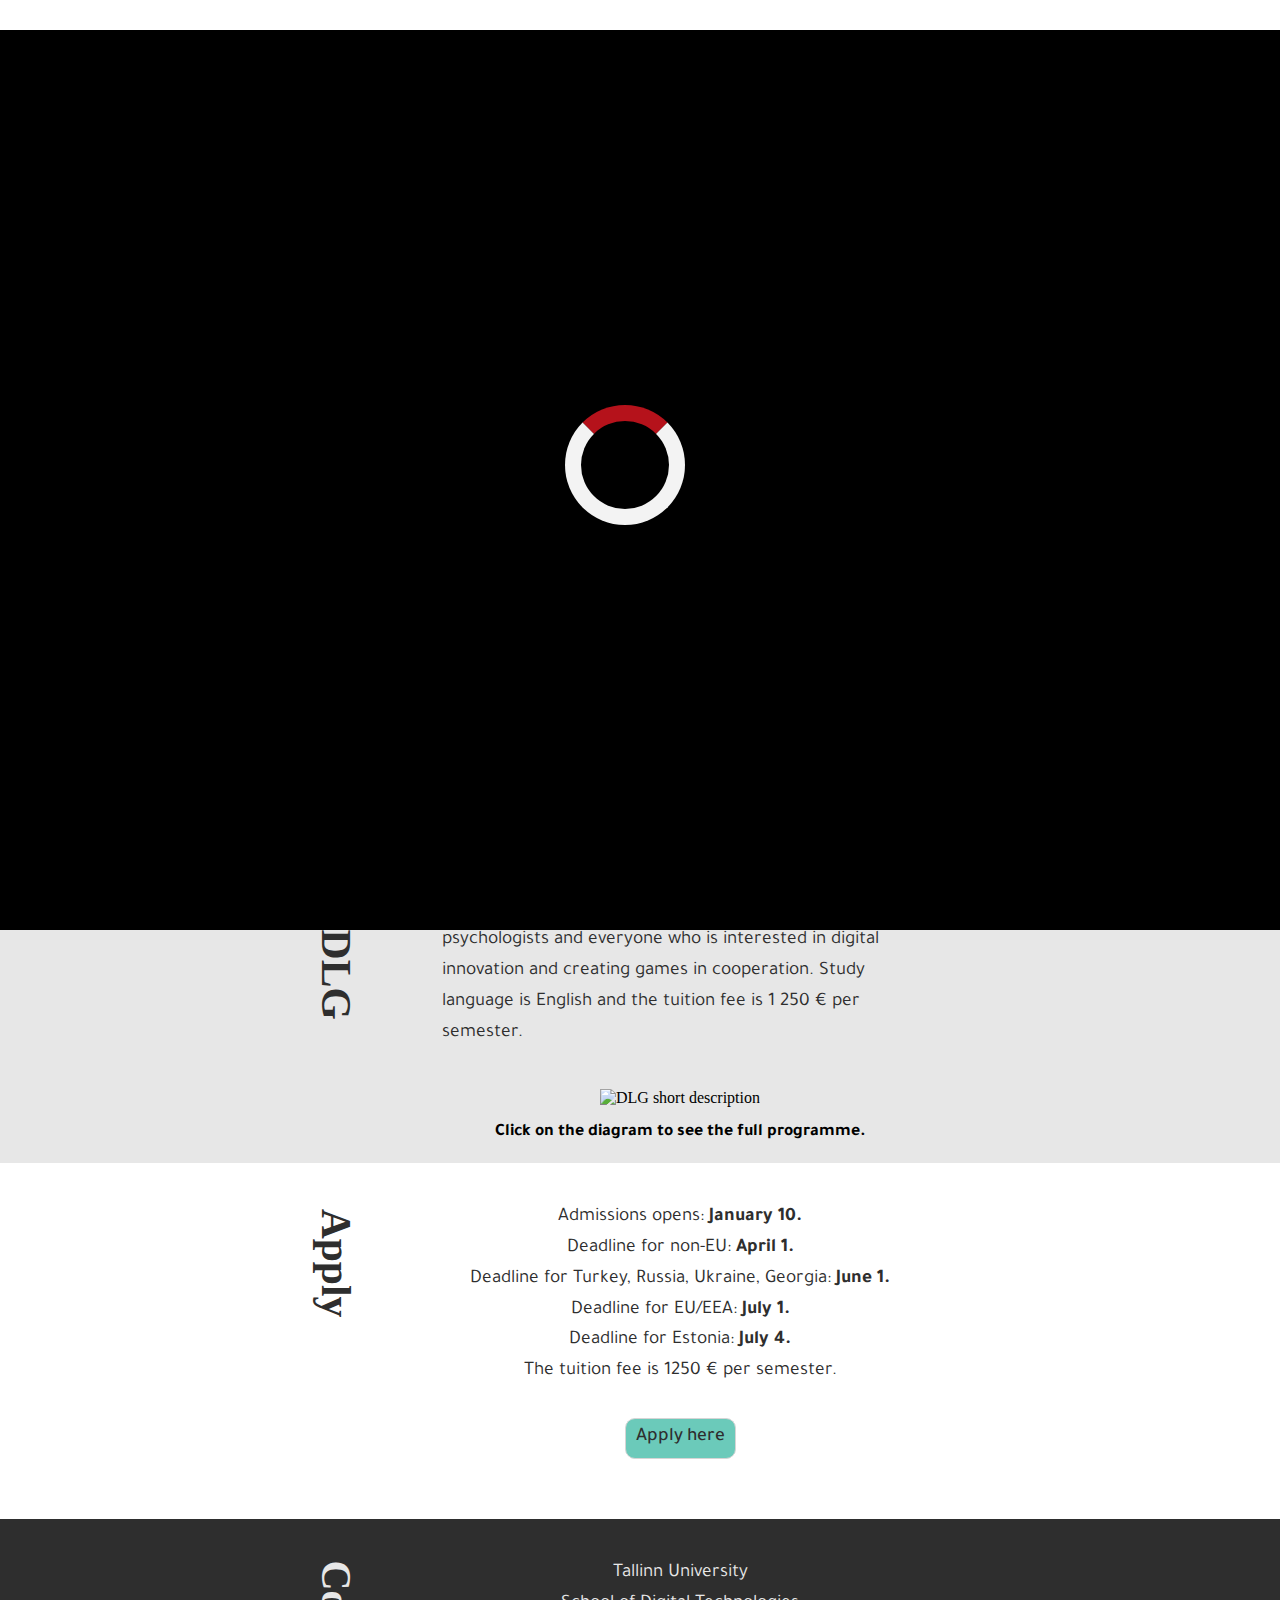
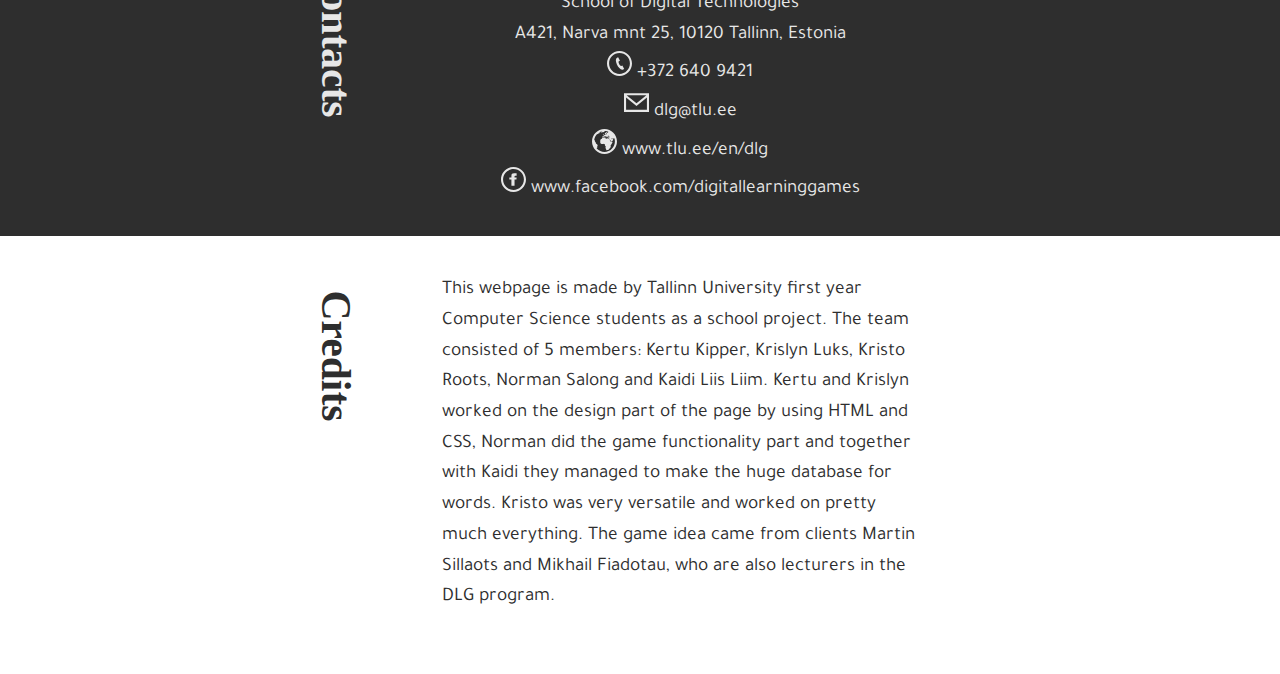
==== index.html @ a54ea528 "Add dark slots" ====
<!DOCTYPE html>
<html lang="en">
<head>
    <meta charset="UTF-8">
    <meta name="viewport" content="width=device-width, initial-scale=1.0">
    <meta http-equiv="X-UA-Compatible" content="ie=edge">
    <meta name="format-detection" content="telephone=no">
    <link href="https://fonts.googleapis.com/css?family=Tajawal" rel="stylesheet">
    <link rel="stylesheet" type="text/css" href="./stylesheets/game.css">
    <script>let fromDatabase=[["1","targetGroup","Colour%Information","Understand how the color information is stored in the computer","adult market"],["2","targetGroup","Eksam","Game for Adults market","adults"],["3","problem","maths","Game about maths","maths"],["4","genre","action","action game","action"],["5","eksam","eksam","eksam","eksam"],["6","designElement","test","test","test"],["7","learningMethod","Eksam","test","test"],["8","targetGroup","Kids","game for kids","kids"],["9","targetGroup","Teenagers","game for teenagers","teenagers"],["10","genre","RPG","RPG game","role playing game"],["11","genre","mystery","mystery game","mystery"],["12","eksam","eksam","eksam","eksam"],["13","eksam","eksam","eksam","eksam"],["14","eksam","Eksam","eksam","eksam"],["15","Eksam","Eksam","Eksam","Eksam"],["16","eksam","eksam","eksam","eksam"],["17","eksam","eksam","eksam","eksam"],["16","eksam","eksam","eksam","eksam"],["16","eksam","eksam","eksam","eksam"],["16","eksam","eksam","eksam","eksam"],["16","eksam","eksam","eksam","eksam"],["16","eksam","eksam","eksam","eksam"],["16","eksam","eksam","eksam","eksam"],["16","eksam","eksam","eksam","eksam"],["16","learningMethod","eksam","eksam","eksam"],["16","learningMethod","eksam","eksam","eksam"],["16","learningMethod","eksam","eksam","eksam"],["16","learningMethod","eksam","eksam","eksam"]]</script>
    <script src="./db_handler/dataHandler.js"></script>
	<script src="./gamejs/slot.js"></script>
    <script src="./gamejs/gameMain.js"></script>
    <title>Game Idea Bandit</title>

</head>
    <body>

        <div class="loaderBody" id="loaderBody">
            <div class="loader" id="loader">
            </div>
        </div>


        <div class="gradient">
            <img src="img/dlg.svg" alt="Tallinn University logo" class="logoImg">
            <img src="img/tlu.svg" alt="Tallinn University logo" class="logoTLU">
            <h1>Digital Learning Games<br><span class="strokeHeading">Idea Generating Machine</span></h1>

            <div class="gameBody" id="gameBody">

                <ul class="categoryList">
                    <li class="categoryItem ciTarget">Genre:</li>
                    <li class="categoryItem ciNeed">Target:</li>
                    <li class="categoryItem ciGenre">Design:</li>
                    <li class="categoryItem ciDesign">Learning:</li>
                    <li class="categoryItem ciLearning">Need:</li>
                </ul>

                <div class="gameBodySlots gameGrid">
                    <div class="gameSlotItem gsTarget">
                        <canvas id="slot1"></canvas><p id="mslot1" style="height: 50%; margin: auto; display: none; font-size: 85px; text-align: center;">?</p>
                    </div>

                    <div class="gameSlotItem gsNeed">
                        <canvas id="slot2"></canvas><p id="mslot2" style="height: 50%; margin: auto; display: none; font-size: 85px; text-align: center;">?</p>
                    </div>

                    <div class="gameSlotItem gsGenre">
                        <canvas id="slot3"></canvas><p id="mslot3" style="height: 50%; margin: auto; display: none; font-size: 85px; text-align: center;">?</p>
                    </div>

                    <div class="gameSlotItem gsDesign">
                        <canvas id="slot4"></canvas><p id="mslot4" style="height: 50%; margin: auto; display: none; font-size: 85px; text-align: center;">?</p>
                    </div>

                    <div class="gameSlotItem gsLearning">
                        <canvas id="slot5"></canvas><ps id="mslot5" style="height: 50%; margin: auto; display: none; font-size: 85px; text-align: center;">?</p>
                    </div>

                    <div class="gameStartBtn">
                        <button type="button" id="rollButton" class="gameStart blinking" onclick="initGame()"><span class="startBtn blinking">New<br>idea</span></button>
                    </div>
                </div>

                <div class="gameHoldBtn">
                    <button type="button" id="holdButton1" class="gameHoldItem ghTarget" onclick="holdButtonToggler(1)" disabled>
                        <img src="img/lock_open.svg" id="lock1" class="lock-icon">
                    </button>
                    <button type="button" id="holdButton2" class="gameHoldItem ghNeed" onclick="holdButtonToggler(2)" disabled>
                        <img src="img/lock_open.svg" id="lock2" class="lock-icon">
                    </button>
                    <button type="button" id="holdButton3" class="gameHoldItem ghGenre" onclick="holdButtonToggler(3)" disabled>
                        <img src="img/lock_open.svg" id="lock3" class="lock-icon">
                    </button>
                    <button type="button" id="holdButton4" class="gameHoldItem ghDesign" onclick="holdButtonToggler(4)" disabled>
                        <img src="img/lock_open.svg" id="lock4" class="lock-icon">
                    </button>
                    <button type="button" id="holdButton5" class="gameHoldItem ghLearning" onclick="holdButtonToggler(5)" disabled>
                        <img src="img/lock_open.svg" id="lock5" class="lock-icon">
                    </button>
                </div>
                <div>
                    <h4 class="gameHoldInfo">Click on the rollers to see detailed information.</h4>    
                </div>
            </div>

            <div class="idea">
                <div class="ideaGrid">
                    <h2 class="ideaHeading">Idea:</h2>
                    <p id="ideaText" class="ideaText"></p>
                </div>
                <h3>Do you want to make such a game?</h3>
            </div>

            <div class="menu">
                <ul class="menuList">
                    <li class="menuItem"><a href="#description" class="menuLink js-scroll-nav">About</a></li>
                    <span class="menuDivide">╱</span>
                    <li class="menuItem"><a href="#apply" class="menuLink js-scroll-nav">Apply</a></li>
                    <span class="menuDivide">╱</span>
                    <li class="menuItem"><a href="#contact" class="menuLink js-scroll-nav">Contacts</a></li>
                    <span class="menuDivide">╱</span>
                    <li class="menuItem"><a href="#credits" class="menuLink js-scroll-nav">Credits</a></li>
                    <span class="menuDivide">╱</span>
                    <li class="menuItem noLine" id="sound" onclick="muteAudio()" >Mute</li>
                </ul>
            </div>
        </div>

        <div id="infoModal" class="modal">

            <!-- Modal content -->
            <div class="modal-content">
                <div class="modal-header">
                    <span class="close">&times;</span>
                    <h2>Detailed Information</h2>
                </div>
                <div class="modal-body" id="modal-body-id">
                    
                </div>
                <div class="modal-footer">
                    <h3></h3>
                </div>
            </div>
        
        </div>

        <!-- Modal Script Init -->
        <script src="./gamejs/modal.js"></script>


        <div class="descriptionBg">
            <div class="descriptionGrid">
                <div id="description" class="description">
                    <div class="descriptionHeading">About DLG</div>
                    <p class="descriptionInfo"><b>Digital Learning Games</b> (DLG) is a 2 years international postgraduate program in the Tallinn University. Our objective is to bring together people with different backgrounds: programmers, artists, teachers, psychologists and
                    everyone who is interested in digital innovation and creating games in cooperation.
                    Study language is English and the tuition fee is 1 250 € per semester.</p>
                    <img class="dlgShort" src="img/dlg-short.png" alt="DLG short description" id="short">
					<div id="imgModal_2" class="modal_2">
                        <div class="modal-content_2">
                            <div class="modal-header_2">
                                <span class="exit">&times;</span>
                                <h2 id="caption">DLG Program</h2>
                            </div>
                            <div class="modal-body_2" id="body">
                                <img id="full">
                            </div>
                        </div>
					</div>
                    <script src="./gamejs/modal2.js"></script>
                    <h4 class="descriptionProgram">Click on the diagram to see the full programme.</h4>
					
                </div>

            </div>
        </div>

        <div class="applyBg">
            <div class="applyGrid">
                <div id="apply" class="apply">
                    <div class="applyHeading">Apply</div>
                    <p class="applyInfo">Admissions opens: <b>January 10.</b><br>
                    Deadline for non-EU: <b>April 1.</b><br>
                    Deadline for Turkey, Russia, Ukraine, Georgia: <b>June 1.</b><br>
                    Deadline for EU/EEA: <b>July 1.</b><br>
                    Deadline for Estonia: <b>July 4.</b><br>
                    The tuition fee is 1250 € per semester.<br><br><a href="https://estonia.dreamapply.com/courses/course/375-msc-digital-learning-games" target="_blank" class="applyBtn">Apply here</a></p>
                </div>
            </div>
        </div>

        <div class="contactBg">
            <div class="contactGrid">
                <div id="contact" class="contact">
                    <div class="contactHeading">Contacts</div>
                    <p class="contactInfo">Tallinn University<br>School of Digital Technologies<br>A421, Narva mnt 25, 10120 Tallinn, Estonia<br>
                        <img src="img/phone.svg" class="socialmediaIcons smIconsSmall"><span class="smIcons">+372 640 9421</span><br>
                        <img src="img/email.svg" class="socialmediaIcons smIconsSmall"><span class="smIcons"><a href="mailto:dlg@tlu.ee">dlg@tlu.ee</a></span><br>
                        <a href="http://www.tlu.ee/en/dlg" target="_blank"><img src="img/web.svg" class="socialmediaIcons">www.tlu.ee/en/dlg</a><br>
                        <a href="https://www.facebook.com/digitallearninggames/" target="_blank"><img src="img/facebook.svg" class="socialmediaIcons">www.facebook.com/digitallearninggames</a>
                    </p>
                </div>
            </div>
        </div>

        <div class="creditsBg"></div>
            <div class="creditsGrid">
                <div id="credits" class="credits">
                    <div class="creditsHeading">Credits</div>
                    <p class="creditsInfo">This webpage is made by Tallinn University first year Computer Science students as a school project.
                    The team consisted of 5 members: Kertu Kipper, Krislyn Luks, Kristo Roots, Norman Salong and Kaidi Liis Liim.
                    Kertu and Krislyn worked on the design part of the page by using HTML and CSS,
                    Norman did the game functionality part and together with Kaidi they managed to make the huge database for words.
                    Kristo was very versatile and worked on pretty much everything. The game idea came from clients Martin Sillaots and Mikhail Fiadotau, who are also lecturers in the DLG program.</p>
                </div>
            </div>
        </div>

        <script src="https://cdnjs.cloudflare.com/ajax/libs/jquery/3.3.1/jquery.min.js"></script>
        <script src="gamejs/scroll.js"></script>
    </body>
</html>
---- stylesheets/game.css ----
* {
    -webkit-box-sizing: border-box;
            box-sizing: border-box;
}

body{
    font-family: 'Times New Roman', Times, serif;
    margin: 0 auto;
}

canvas{
    position: relative;
}

/* Game with caption */

/* .logoHeading {
    max-width: 20%;
    margin: 0 auto;
    display: block;
    margin: 20px auto;
} */

.logoImg {
    display: block;
    margin: 30px auto;
    max-width: 9%; 
}

.logoTLU {
    position: relative;
    display: block;
    margin: 0 auto 30px auto;
    max-width: 14%;
}

h4,
p {
    font-family: 'Tajawal', sans-serif;
}


h1 {
    color: rgb(27, 27, 27);
    font-family: 'Times New Roman', Times, serif;
    font-style: italic;
    font-size: 2.8em;
    text-align: center;
    font-weight: 600;
    letter-spacing: 4px;
    line-height: .9em;
    margin-bottom: 20px;

}
  

.subHeading {
    color: rgb(61, 61, 61);
}

.categoryList {
    display: grid;
    list-style: none;
    grid-template-columns: 122px 122px 122px 122px 122px;
    grid-gap: 30px;
    padding-left: 0;
    margin-bottom: 5px;
}

.categoryItem {
    color: rgb(253, 253, 253);
    text-align: center;
    font-style: italic;
    font-size: 1.2em;
    background: #6bcaba;
    letter-spacing: 2px;
    font-weight: 500;
    padding: 10px;
    border-radius: 15px 15px 0 0;
    box-shadow: 0px 0px 2px rgb(168, 168, 168);
}

.gameBody{
    position: relative;
    width: 730px;
    margin: 0 auto;
}

.gameBodySlots{
    display: -webkit-box;
    display: -ms-flexbox;
    display: flex;
    -webkit-box-orient: horizontal;
    -webkit-box-direction: normal;
        -ms-flex-flow: row wrap;
            flex-flow: row wrap;
    position: relative;
    z-index: 1;
}

.gameGrid {
    display: grid;
    grid-template-columns: 122px 122px 122px 122px 122px 100px;
    grid-template-rows: 100px;
    grid-gap: 30px;
    margin-bottom: 5px;
}

.gameSlotItem {
    background: rgb(253, 253, 253);  
    border: 1px solid #a3a2a2;
    height: 100px;
    overflow: hidden;
    /* -webkit-box-shadow: inset 0 0 4px #c5c4c4;
            box-shadow: inset 0 0 4px #c5c4c4; */
    -webkit-box-shadow: 
        inset 0px 11px 12px -8px #ffffff,
        inset 0px -11px 12px -8px #ffffff;
            box-shadow: 
        inset 0px 11px 12px -8px #ffffff,
        inset 0px -11px 12px -8px #ffffff; 
}

.lock-icon {
    vertical-align: middle;
    height: 20px;
    width: 20px;
}

.gameStart {
    font-family: 'Times New Roman', Times, serif;
    grid-column: 6;
    position: relative;
    border-radius: 50%;
    background-color: #6bcaba;
    border: none;
    color: white;
    padding: 20px;
    text-align: center;
    font-size: 1.6em;
    font-weight: 600;
    font-style: italic;
    text-transform: uppercase; 
    box-shadow: 0px 0px 15px #6bcaba;
}

.gameHoldBtn {
    display: grid;
    grid-template-columns: 122px 122px 122px 122px 122px;
    grid-gap: 30px;
    outline: none;
}

.gameHoldItem {
    border-radius: 0 0 15px 15px; 
    padding: 10px;
    background-color: rgb(231, 231, 231);
    border: none;
    margin-bottom: 20px;
    box-shadow: 0px 0px 2px rgb(168, 168, 168);

}

button:active {
    outline: none;
    border: none;
}
    
button:focus {outline:0;}

.gameHoldInfo {
    position: relative;
    margin: 0 auto;
    font-weight: 400;
    font-size: 1.2em;
    letter-spacing: 1px;
    margin-bottom: 40px;
}

/* Button blinking */

 /* .blinking {
    color: #FFFAFA;
    text-shadow: 0 -40px 100px, 0 0 3px, 0 0 1em #6bcaba, 0 0 0.5em #3c9687, 0 0 0.1em #9fe4d8, 0 5px 3px #000;
  }
  .blinking span{
    animation: blink linear infinite 4s;
  }
  @keyframes blink {
    78% {
      color: inherit;
      text-shadow: inherit;
    }
    79%{
       color:#4a8c81;
    }
    80% {
      
      text-shadow: none;
    }
    81% {
      color: inherit;
      text-shadow: inherit;
    }
    82% {
      color: #53a093;
      text-shadow: none;
    }
    83% {
      color: inherit;
      text-shadow: inherit;
    }
    92.5% {
      color: #6bcaba;
      text-shadow: none;
    }
}  */

/* Idea */

.idea {
    position:relative;
    width: 760px;
    margin: 0 auto;
}

.ideaGrid {
    display: grid;
    grid-template-columns: 100px 660px;
    margin-bottom: 30px;
}

.ideaHeading {
    color: rgb(253, 253, 253);
    text-align: center;
    font-style: italic;
    background: #6bcaba;
    border-radius: 15px 0 0 15px;
    margin: 0 0 0 15px;
    padding: 8px;
    -webkit-box-shadow: 1px 1px 10px rgb(209, 209, 209);
            box-shadow: 1px 1px 10px rgb(209, 209, 209);
}

.ideaText {
    border: 1px solid rgb(168, 168, 168);
    border-radius: 0 15px 15px 0; 
    padding: 8px;
    margin: 0 15px 0 10px;
    font-size: 1.2em;
    -webkit-box-shadow: 1px 1px 10px rgb(209, 209, 209);
            box-shadow: 1px 1px 10px rgb(209, 209, 209);
}

h3 {
    text-align: center;
    font-style: italic;
    font-weight: 500;
    font-size: 1.8em;
    margin-bottom: 30px;
    margin-top: 20px;
}

/* Menu */

.menuList {
    display: grid;
    list-style: none;
    grid-template-columns: 122px 30px 122px 30px 122px 30px 122px 30px 122px;
    margin: 0 auto;
    width: 730px;
    padding-left: 0;
    margin-bottom: 60px;
}

.menuItem {
    font-style: italic;
    text-align: center;
    font-size: 1.6em;
    font-weight: 400;
    z-index: 100;
}

.menuItem a {
    color: rgb(46, 46, 46);
}

a:link {
    text-decoration: none;
}

a:visited {
    text-decoration: none;
}


.menuDivide {
    color: #6bcaba;
    position: relative;
    font-size: 1.2em;
    margin: 0 auto;
}

.menuItem.noLine::after,
.menuItem.noLine:hover::after{	
	display: none;
}

.menuItem.noLine {
    color:rgb(46, 46, 46);
}


.menuItem,
.applyBtn {
    display: inline-block;
    text-decoration: none;
}

.menuItem::after {
    content: '';
    display: block;
    width: 0px;
    height: 1px;
    background: #B5121B;
    -webkit-transition: width .3s;
    transition: width .3s;
}

.menuItem:hover::after{
    width: 90%;
}

.descriptionBg {
    background-color: rgb(231, 231, 231);
}

.contactBg {
    background-color:rgb(46, 46, 46);
}

.descriptionGrid,
.applyGrid,
.creditsGrid,
.contactGrid {
    position: relative;
    width: 760px;
    margin: 0 auto;
}

#description {
    padding-bottom: 20px;
}

#apply {
    padding-bottom: 60px;
}

#credits {
    padding-bottom: 60px;
}

#contact {
    color:rgb(240, 239, 239);
    padding-bottom: 30px;
}

.description,
.apply, 
.credits,
.contact {
    display: grid;
    grid-auto-columns: 100px 560px;
    padding: 40px;
}

div .descriptionHeading {
    grid-column: 1;
    grid-row: 1;
    font-size: 2.6em;
    font-weight: 800;
    color: rgb(46, 46, 46);
    width: 400px;
    height: 100px;
    padding-left: 120px;
    margin-left: -190px;

}

div .applyHeading {
    grid-column: 1;
    grid-row: 1;
    font-size: 2.6em;
    font-weight: 800;
    color: rgb(46, 46, 46);
    width: 400px;
    height: 100px;
    padding-left: 20px;
    margin-left: -190px;

}

div .contactHeading {
    font-size: 2.6em;
    font-weight: 800;
    color: #E7E7E7;
    width: 400px;
    height: 100px;
    padding-left: 60px;
    margin-left: -190px;
}

div .creditsHeading {
    font-size: 2.6em;
    font-weight: 800;
    color: rgb(46, 46, 46);;
    width: 400px;
    height: 100px;
    padding-left: 60px;
    margin-left: -190px;
}

div .descriptionHeading,
div .applyHeading,
div .contactHeading,
div .creditsHeading {
    text-align: center;
    -webkit-transform: rotate(90deg);
    transform: rotate(90deg);
}

.descriptionInfo {
    grid-column: 2;
    grid-row: 1;
    margin: 0 auto;
    max-width: 85%;
    font-size: 1.2em;
    line-height: 1.6em;
    color: rgb(46, 46, 46);
    text-align: left;
    font-family: 'Tajawal', sans-serif;
}

.applyInfo {
    grid-column: 2;
    grid-row: 1;
    display: block;
    margin: 0 auto;
    color: rgb(46, 46, 46);
    font-size: 1.2em;
    line-height: 1.6em;
    text-align: center;
}

.contactInfo {
    grid-column: 2;
    grid-row: 1;
    display: block;
    margin: 0 auto;
    color: rgb(231, 231, 231);
    font-size: 1.2em;
    line-height: 1.6em;
    text-align: center;
}

.creditsInfo {
    grid-column: 2;
    grid-row: 1;
    display: block;
    margin: 0 auto;
    max-width: 85%;
    color: rgb(46, 46, 46);;
    font-size: 1.2em;
    line-height: 1.6em;
}

.dlgShort {
    grid-column: 2;
    grid-row: 2;
    margin: 40px auto 0 auto;
    max-width: 100%;
}

.descriptionProgram {
    display: block;
    margin: 15px auto 0 auto;
    grid-column: 2;
    grid-row: 3;
    font-size: 1.1em;
    font-weight: 600;
}


/* Style the Image Used to Trigger the Modal */
#myImg {
    border-radius: 5px;
    cursor: pointer;
    transition: 0.3s;
}

#myImg:hover {opacity: 0.7;}

/* The Modal (background) */
.modal_2 {
    display: none; /* Hidden by default */
    position: fixed; /* Stay in place */
    z-index: 200; /* Sit on top */
    padding-top: 100px; /* Location of the box */
    left: 0;
    top: 0;
    width: 100%; /* Full width */
    height: 100%; /* Full height */
    overflow: auto; /* Enable scroll if needed */
    background-color: rgb(0,0,0); /* Fallback color */
    background-color: rgba(0,0,0,0.9); /* Black w/ opacity */
}

/* Modal Content (Image) */
.modal-content_2 {
    margin: auto;
    display: block;
    width: 80%;
    max-width: 700px;
}

/* Caption of Modal Image (Image Text) - Same Width as the Image */
#caption {
    margin: auto;
    display: block;
    width: 80%;
    max-width: 700px;
    text-align: center;
    color: #ccc;
    padding: 10px 0;
    height: 50px;
}

/* Add Animation - Zoom in the Modal */
.modal-content_2, #caption { 
    animation-name: zoom;
    animation-duration: 0.6s;
}

@keyframes zoom {
    from {transform:scale(0)} 
    to {transform:scale(1)}
}

/* The Close Button */
.exit {
    position: absolute;
    color: #f1f1f1;
    font-size: 40px;
    font-weight: bold;
    transition: 0.3s;
}

.exit:hover,
.exit:focus {
    color: #bbb;
    text-decoration: none;
    cursor: pointer;
}

/* 100% Image Width on Smaller Screens */
@media only screen and (max-width: 700px){
    .modal-content_2 {
        width: 100%;
    }
}

.applyBtn {
    border: 1px solid rgb(214, 213, 213);
    text-align: center;
    border-radius: 10px;
    padding: 4px 10px;
    font-size: 1em;
    font-weight: 500;
    background-color: #6bcaba;
}

.applyBtn:hover {
    background-color: rgb(59, 59, 59);
    color: #6bcaba;
}

.applyInfo a {
    color: rgb(46, 46, 46);;
}

.applyInfo a:link {
    -webkit-text-decoration: rgb(46, 46, 46);;
            text-decoration: rgb(46, 46, 46);;
}

.applyInfo a:visited {
    -webkit-text-decoration: rgb(46, 46, 46);;
            text-decoration: rgb(46, 46, 46);;
}

.socialmediaIcons{
    margin-right: 5px;
    width: 25px;
    height: 25px;
}

.contactInfo a {
    color: #E7E7E7
}

.contactInfo a:link {
    -webkit-text-decoration: #F6E2DA;
            text-decoration: #F6E2DA;
}

.contactInfo a:visited {
    -webkit-text-decoration: #F6E2DA;
            text-decoration: #F6E2DA;
}


/* The Modal (background) */

.modal {
    display: none; /* Hidden by default */
    position: fixed; /* Middle of screen*/
    z-index: 200; /* Sit on top */
    padding-top: 150px; /* Location of the box */
    left: 50%;
    top: 50%;
    width: 100vw; /* Full width */
    height: 100vh; /* Full height */
    overflow: auto; /* Enable scroll if needed */
    background-color: rgb(0,0,0); /* Fallback color */
    background-color: rgb(0,0,0,0.8); /* Black w/ opacity */
    -webkit-transform: translate(-50%, -50%);
            transform: translate(-50%, -50%);
}


/* Modal Content */
.modal-content {
    position: relative;
    background-color: #fefefe;
    margin: auto;
    padding: 0;
    border: 1px solid #888;
    width: 25%;
    -webkit-box-shadow: 0 4px 8px 0 rgba(80, 80, 80, 0.2),0 6px 20px 0 rgba(80, 80, 80, 0.2);
            box-shadow: 0 4px 8px 0 rgba(80, 80, 80, 0.2),0 6px 20px 0 rgba(80, 80, 80, 0.2);
    -webkit-animation-name: animatetop;
    -webkit-animation-duration: 0.4s;
    animation-name: animatetop;
    animation-duration: 0.4s
}

/* Add Animation */
@-webkit-keyframes animatetop {
    from {top:-300px; opacity:0} 
    to {top:0; opacity:1}
}

@keyframes animatetop {
    from {top:-300px; opacity:0}
    to {top:0; opacity:1}
}

@-webkit-keyframes spin {
    0% { -webkit-transform: rotate(0deg); }
    100% { -webkit-transform: rotate(360deg); }
}

@keyframes spin {
    0% { -webkit-transform: rotate(0deg); transform: rotate(0deg); }
    100% { -webkit-transform: rotate(360deg); transform: rotate(360deg); }
}

    /* Add animation to "page content" */
.animate-bottom {
    position: relative;
    -webkit-animation-name: animatebottom;
    -webkit-animation-duration: 1s;
    animation-name: animatebottom;
    animation-duration: 1s
}

@-webkit-keyframes animatebottom {
    from { bottom:-100px; opacity:0 } 
    to { bottom:0px; opacity:1 }
}

@keyframes animatebottom { 
    from{ bottom:-100px; opacity:0 } 
    to{ bottom:0; opacity:1 }
}

/* The Close Button */
.close {
    color: white;
    float: right;
    font-size: 28px;
    font-weight: bold;
}

.close:hover,
.close:focus {
    color: #000;
    text-decoration: none;
    cursor: pointer;
}

.modal-header {
    padding: 2px 16px;
    background-color: #B5121B;
    color: white;
}

.modal-body {padding: 2px 16px;}

.modal-footer {
    padding: 2px 10px;
    background-color: #B5121B;
    color: white;
    height:14px;
}

.loader {
    position: absolute;
    left: 50%;
    top: 50%;
    z-index: 999;
    width: 150px;
    height: 150px;
    margin: -75px 0 0 -75px;
    border: 16px solid #f3f3f3;
    border-radius: 50%;
    border-top: 16px solid #B5121B;
    width: 120px;
    height: 120px;
    -webkit-animation: spin 2s linear infinite;
    animation: spin 2s linear infinite;
}

.loaderBody{
    position: absolute;
    z-index: 998;
    width: 100%;
    height: 100%;
    background-color: black;
}


/* Max-width 1100 */

@media all and (max-width:1100px) { 

    .logoImg {
        max-width: 15%;
    }
    
    .logoHeading {
        max-width: 55%;
    }

    .logoTLU {
        max-width: 25%;
    }

    .gameHoldItem {
        margin-top: 5px;
        margin-bottom: 120px;
    }

    
    .gameStartBtn {
        position: absolute;
        left: 44%;
        top: 170%;

    }
    
    .gameStart {
        font-size: 1.2em;
    }

}

/* Medium screens 800 */
@media all and (max-width: 800px) {

    .logoTLU {
        max-width: 25%;
    }

    h1 {
        font-size: 1.8em;
    }

    .categoryList,
    .gameBodySlots,
    .gameHoldBtn {
        display: block;
    }

    .gameBody {
        display: grid;
        width: 210px;
        grid-template-columns: 40px 120px 40px;
        grid-gap: 5px;
        margin: 0 auto;
    }

    .categoryList,
    .gameHoldBtn {
        display: grid;
        grid-template-columns: 40px;
        grid-auto-rows: 100px 100px 100px 100px 100px;
        grid-gap: 15px;
    }

    .gameBodySlots {
        display: grid;
        grid-template-columns: 120px;
        grid-auto-rows: 100px 100px 100px 100px 100px;
        grid-gap: 15px;
    }

    /* headers */

    .ciTarget {
        grid-column: 1;
        grid-row: 1;
    }

    .ciNeed { 
        grid-column: 1;
        grid-row: 2;
    }

    .ciGenre {
        grid-column: 1;
        grid-row: 3;
    }

    .ciDesign {
        grid-column: 1;
        grid-row: 4;
    }

    .ciLearning {
        grid-column: 1;
        grid-row: 5;
    }

    /* gameslots */

    .gsTarget {
        grid-column: 1;
        grid-row: 1;
    }

    .gsNeed { 
        grid-column: 1;
        grid-row: 2;
    }

    .gsGenre {
        grid-column: 1;
        grid-row: 3;
    }

    .gsDesign {
        grid-column: 1;
        grid-row: 4;
    }

    .gsLearning {
        grid-column: 1;
        grid-row: 5;
    }

    /* hold buttons */

    .ghTarget {
        grid-column: 1;
        grid-row: 1;
    }

    .ghNeed { 
        grid-column: 1;
        grid-row: 2;
    }

    .ghGenre {
        grid-column: 1;
        grid-row: 3;
    }

    .ghDesign {
        grid-column: 1;
        grid-row: 4;
    }

    .ghLearning {
        grid-column: 1;
        grid-row: 5;
    }

    /* game area */

    .categoryList {
        margin: 0;
    }

    .categoryItem {
        font-size: 1em;
        height: 30px;
        width: 100px;
        margin-left: -25px;
        margin-top: 35px;
        -webkit-transform: rotate(-90deg);
        transform: rotate(-90deg);
    }

    .gameHoldItem{
        width: 38px;
        height: 100px;
        margin: 0;
        border-radius: 0 15px 15px 0;
        padding-left: 8px;
    }

    .gameStartBtn {
        position: relative;
        top: 0;
        left: 0;
        margin: 0 auto;
    }

    /* idea */

    .idea {
        position:relative;
        width: 480px;
        margin-top: 40px;
    }
    
    .ideaGrid {
        display: grid;
        grid-template-columns: 100px 420px;
        margin-top: -20px;
        margin-bottom: 20px;
    }

    h3 {
        font-size: 1.4em;
        font-weight: 400;
        margin-bottom: 25px;
    }

    .menuList {
        display: -webkit-box;
        display: -ms-flexbox;
        display: flex;
        flex-wrap: column wrap;
        max-width: 90%;
        -webkit-box-pack: center;
            -ms-flex-pack: center;
                justify-content: center;
    }

    #description,
    #apply,
    #credits,
    #contact {
        display: block;
    }

    div .descriptionHeading,
    div .applyHeading,
    div .contactHeading,
    div .creditsHeading {
        padding: 0;
        width: 200px;
        height: 50px;
        margin: 0 auto 10px auto;
        font-size: 2.2em;
        -webkit-transform: rotate(0deg);
        transform: rotate(0deg);
    }

    .descriptionGrid,
    .applyGrid,
    .creditsGrid,
    .contactGrid {
        position: relative;
        width: 500px;
        margin: 0 auto;
    }

    .description,
    .apply,
    .credits,
    .contact {
        padding: 40px 0;
    }

    .descriptionInfo,
    .applyInfo,
    .creditsInfo,
    .contactInfo {
        font-size: 1.2em;
    }

    .descriptionInfo {
        max-width: 80%;
        text-align: left;
        margin: 0 auto;
    }

    .descriptionProgram {
        margin: 10px auto 0 auto;
        max-width: 80%;
    }

    .modal {
        width: 180vw;
        height: 120vh;
    }

}

/* Mini screens 500 */

@media all and (max-width: 500px) {
    .menuList {
        max-width: 30%;
        -webkit-box-orient: vertical;
        -webkit-box-direction: normal;
            -ms-flex-direction: column;
                flex-direction: column;
    }

    .menuDivide {
        display: none;
    }

    .menuItem {
        margin-bottom: 5px;
        font-size: 1.4em;
        padding: 5px;
        background-color: rgb(218, 218, 218);
        border-radius: 5px;
    }

    .logoImg {
        max-width: 20%;
    }
    
    .logoHeading {
        max-width: 75%;
    }

    .logoTLU {
        max-width: 30%;
        margin-bottom: 20px;
    }
    
    /* idea */

    .idea {
        position: relative;
        width: 350px;
        margin: 30px auto 0 auto;
    }
    
    .ideaGrid {
        display: block;
    }

    .ideaHeading {
        font-size: 1.2em;
        margin: 0 auto 10px auto;
        width: 100px;
        border-radius: 0;
        font-style: normal;
    }

    .ideaText {
        border-radius: 4px;
        margin-bottom: 30px;
    }


    h3 {
        font-size: 1.4em;
        font-weight: 400;
        margin-bottom: 25px;
    }

    .descriptionGrid,
    .applyGrid,
    .creditsGrid,
    .contactGrid {
        width: 300px;
    }

    div .descriptionHeading,
    div .applyHeading,
    div .contactHeading,
    div .creditsHeading {
        font-size: 1.6em;
        width: 200px;
    }

    .descriptionInfo,
    .applyInfo,
    .creditsInfo,
    .contactInfo {
        max-width: 100%;
        width: 300px;
        margin: 0 auto;
    }

    .gameStart {
        padding: 15px;
        margin: 0;
    }

}

@media all and (max-width: 350px) {
    .idea {
        width: 300px;
    }
}

/* Min-width 1500 */

@media all and (min-width:1500px) {

    .logoImg {
        max-width: 10%;
    }

    .logoTLU {
        margin-bottom: 60px;
    }

    .gameHoldBtn {
        margin-bottom: 10px;
    }

    .ideaGrid {
        margin-bottom: 80px;
    }

    h3 {
        font-size: 2.2em;
        margin-bottom: 80px;
    }

    #description,
    #apply,
    #credits,
    #contact {
        padding-top: 80px;
        padding-bottom: 80px;
    }

    div .descriptionHeading,
    div .applyHeading,
    div .creditsHeading,
    div .contactHeading  {
        margin-left: -240px;
    }

    .descriptionInfo,
    .applyInfo,
    .creditsInfo {
        max-width: 100%;
        line-height: 1.8em;
    }

}
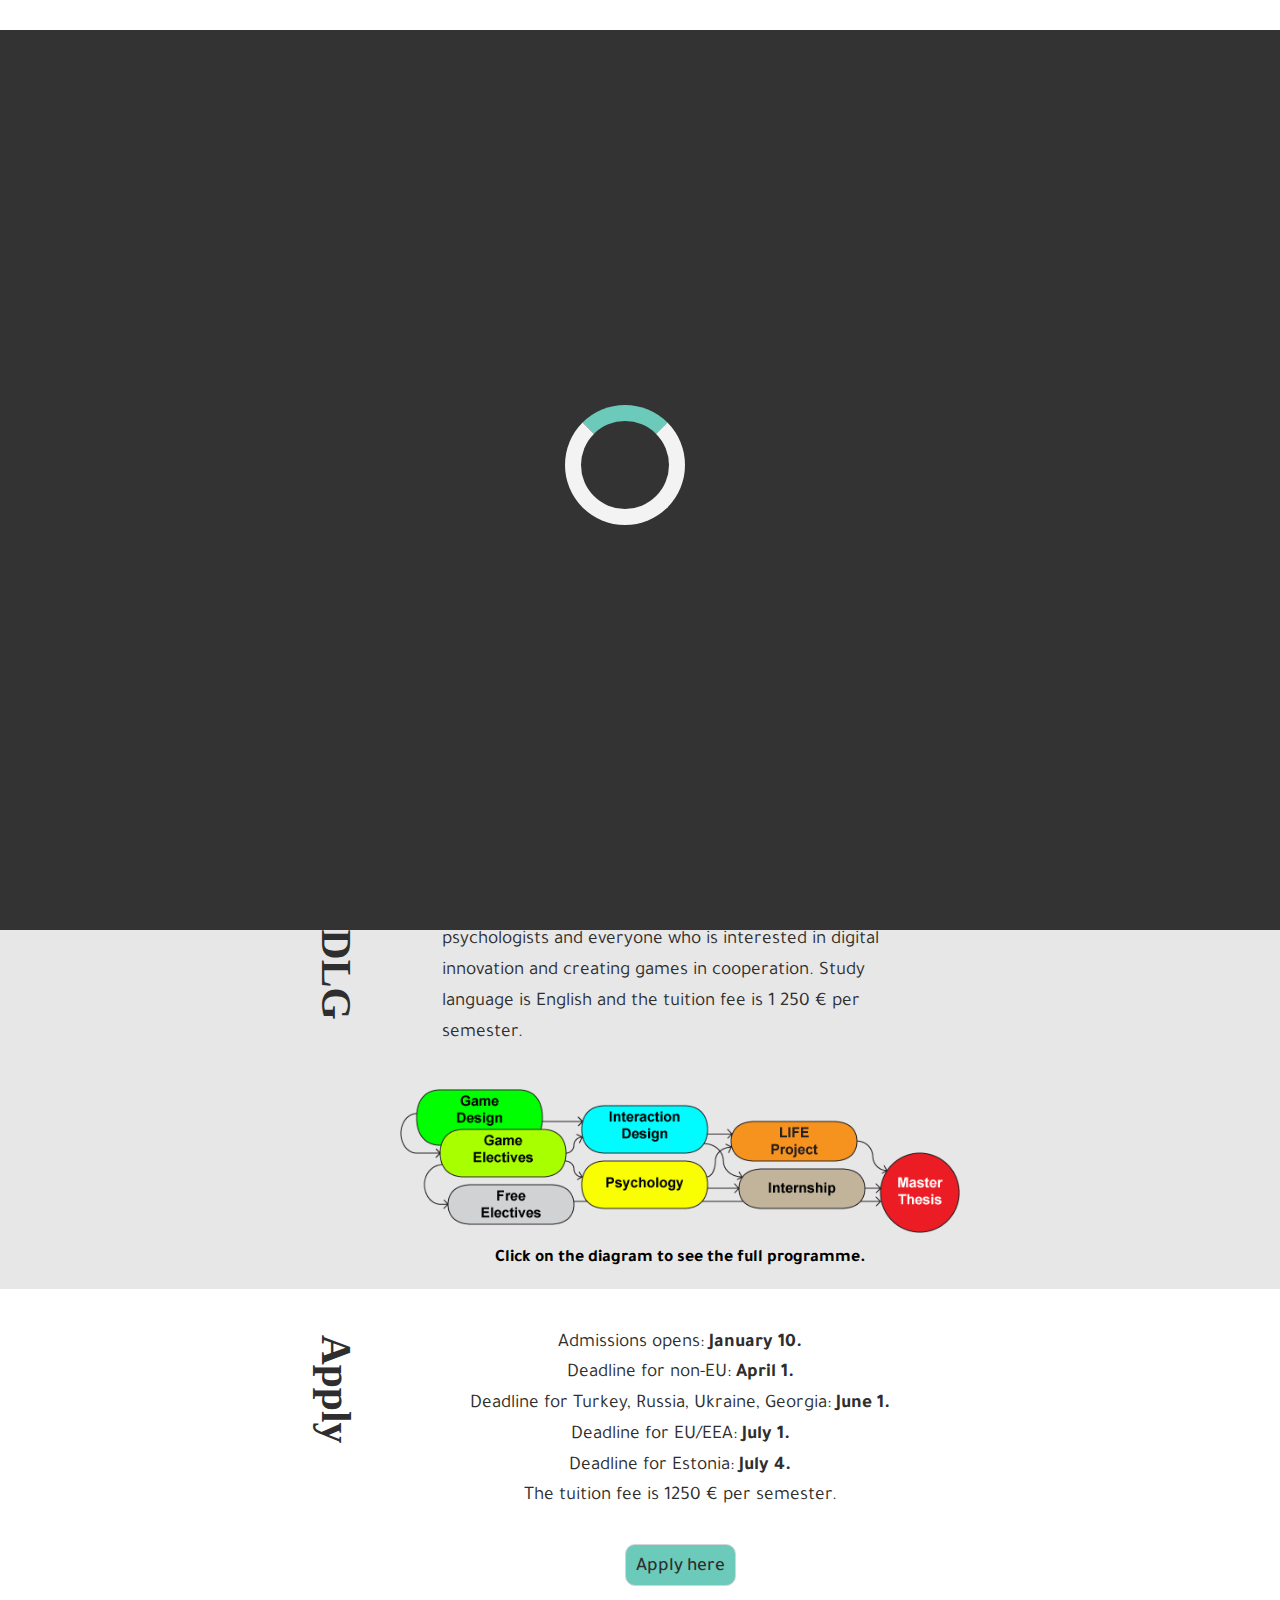
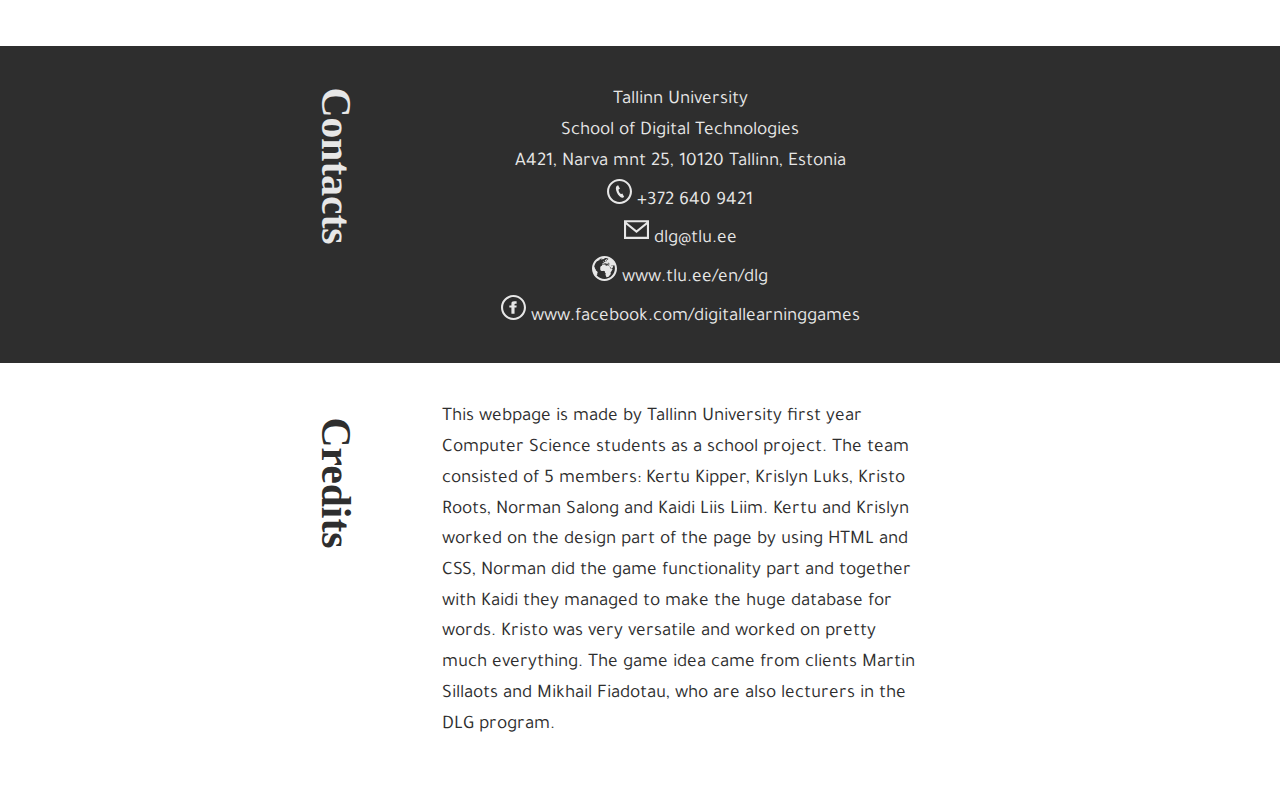
==== commit 9be09041: "Merge branch 'master' of https://github.com/nsalong/dlgSlotMachine" ====
--- a/index.html
+++ b/index.html
@@ -39,23 +39,23 @@
 
                 <div class="gameBodySlots gameGrid">
                     <div class="gameSlotItem gsTarget">
-                        <canvas id="slot1"></canvas><p id="mslot1" style="height: 50%; margin: auto; display: none; font-size: 85px; text-align: center;">?</p>
+                        <canvas id="slot1"></canvas><p id="mslot1">?</p>
                     </div>
 
                     <div class="gameSlotItem gsNeed">
-                        <canvas id="slot2"></canvas><p id="mslot2" style="height: 50%; margin: auto; display: none; font-size: 85px; text-align: center;">?</p>
+                        <canvas id="slot2"></canvas><p id="mslot2">?</p>
                     </div>
 
                     <div class="gameSlotItem gsGenre">
-                        <canvas id="slot3"></canvas><p id="mslot3" style="height: 50%; margin: auto; display: none; font-size: 85px; text-align: center;">?</p>
+                        <canvas id="slot3"></canvas><p id="mslot3">?</p>
                     </div>
 
                     <div class="gameSlotItem gsDesign">
-                        <canvas id="slot4"></canvas><p id="mslot4" style="height: 50%; margin: auto; display: none; font-size: 85px; text-align: center;">?</p>
+                        <canvas id="slot4"></canvas><p id="mslot4">?</p>
                     </div>
 
                     <div class="gameSlotItem gsLearning">
-                        <canvas id="slot5"></canvas><ps id="mslot5" style="height: 50%; margin: auto; display: none; font-size: 85px; text-align: center;">?</p>
+                        <canvas id="slot5"></canvas><ps id="mslot5">?</p>
                     </div>
 
                     <div class="gameStartBtn">
@@ -80,9 +80,10 @@
                         <img src="img/lock_open.svg" id="lock5" class="lock-icon">
                     </button>
                 </div>
-                <div>
-                    <h4 class="gameHoldInfo">Click on the rollers to see detailed information.</h4>    
-                </div>
+            </div>
+
+            <div>
+                <h4 class="gameHoldInfo">Click on the rollers to see detailed information.</h4>    
             </div>
 
             <div class="idea">
--- a/stylesheets/game.css
+++ b/stylesheets/game.css
@@ -12,14 +12,7 @@
     position: relative;
 }
 
-/* Game with caption */
-
-/* .logoHeading {
-    max-width: 20%;
-    margin: 0 auto;
-    display: block;
-    margin: 20px auto;
-} */
+/* Logos and heading */
 
 .logoImg {
     display: block;
@@ -33,12 +26,6 @@
     margin: 0 auto 30px auto;
     max-width: 14%;
 }
-
-h4,
-p {
-    font-family: 'Tajawal', sans-serif;
-}
-
 
 h1 {
     color: rgb(27, 27, 27);
@@ -46,17 +33,40 @@
     font-style: italic;
     font-size: 2.8em;
     text-align: center;
-    font-weight: 600;
+    font-weight: 400;
     letter-spacing: 4px;
     line-height: .9em;
     margin-bottom: 20px;
 
 }
-  
-
-.subHeading {
-    color: rgb(61, 61, 61);
-}
+
+h4,
+p {
+    font-family: 'Tajawal', sans-serif;
+}
+
+/* Game */
+
+.gameBody{
+    position: relative;
+    width: 730px;
+    margin: 0 auto;
+    background-image: linear-gradient(rgb(253, 253, 253) 5%, rgb(170, 170, 170) 40%,rgb(253, 253, 253) 75%);
+} 
+
+.gameBodySlots{
+    display: -webkit-box;
+    display: -ms-flexbox;
+    display: flex;
+    -webkit-box-orient: horizontal;
+    -webkit-box-direction: normal;
+        -ms-flex-flow: row wrap;
+            flex-flow: row wrap;
+    position: relative;
+    z-index: 1;
+}
+
+/* Game categories */
 
 .categoryList {
     display: grid;
@@ -77,26 +87,10 @@
     font-weight: 500;
     padding: 10px;
     border-radius: 15px 15px 0 0;
-    box-shadow: 0px 0px 2px rgb(168, 168, 168);
-}
-
-.gameBody{
-    position: relative;
-    width: 730px;
-    margin: 0 auto;
-}
-
-.gameBodySlots{
-    display: -webkit-box;
-    display: -ms-flexbox;
-    display: flex;
-    -webkit-box-orient: horizontal;
-    -webkit-box-direction: normal;
-        -ms-flex-flow: row wrap;
-            flex-flow: row wrap;
-    position: relative;
-    z-index: 1;
-}
+    /* box-shadow: 0px 0px 2px rgb(168, 168, 168); */
+}
+
+/* Slots */
 
 .gameGrid {
     display: grid;
@@ -108,7 +102,7 @@
 
 .gameSlotItem {
     background: rgb(253, 253, 253);  
-    border: 1px solid #a3a2a2;
+    border: 1px solid #222;
     height: 100px;
     overflow: hidden;
     /* -webkit-box-shadow: inset 0 0 4px #c5c4c4;
@@ -121,11 +115,7 @@
         inset 0px -11px 12px -8px #ffffff; 
 }
 
-.lock-icon {
-    vertical-align: middle;
-    height: 20px;
-    width: 20px;
-}
+/* Start button */
 
 .gameStart {
     font-family: 'Times New Roman', Times, serif;
@@ -144,6 +134,14 @@
     box-shadow: 0px 0px 15px #6bcaba;
 }
 
+/* Hold  buttons */
+
+.lock-icon {
+    vertical-align: middle;
+    height: 20px;
+    width: 20px;
+}
+
 .gameHoldBtn {
     display: grid;
     grid-template-columns: 122px 122px 122px 122px 122px;
@@ -157,7 +155,7 @@
     background-color: rgb(231, 231, 231);
     border: none;
     margin-bottom: 20px;
-    box-shadow: 0px 0px 2px rgb(168, 168, 168);
+    /* box-shadow: 0px 0px 2px rgb(168, 168, 168); */
 
 }
 
@@ -168,53 +166,56 @@
     
 button:focus {outline:0;}
 
+/* Button blinking */
+
+.blinking {
+    color: #FFFAFA;
+    text-shadow: 0 -40px 100px, 0 0 3px, 0 0 1em #6bcaba, 0 0 0.5em #3c9687, 0 0 0.1em #9fe4d8, 0 5px 3px #000;
+}
+.blinking span {
+    animation: blink linear infinite 4s;
+}
+
+@keyframes blink {
+    78% {
+        color: inherit;
+        text-shadow: inherit;
+    }
+    79%{
+        color:#4a8c81;
+    }
+    80% {
+        text-shadow: none;
+    }
+    81% {
+        color: inherit;
+        text-shadow: inherit;
+    }
+    82% {
+        color: #53a093;
+        text-shadow: none;
+    }
+    83% {
+        color: inherit;
+        text-shadow: inherit;
+    }
+    92.5% {
+        color: #6bcaba;
+        text-shadow: none;
+    }
+} 
+
+/* Slot description */
+
 .gameHoldInfo {
-    position: relative;
+    text-align: center;
     margin: 0 auto;
     font-weight: 400;
     font-size: 1.2em;
     letter-spacing: 1px;
     margin-bottom: 40px;
-}
-
-/* Button blinking */
-
- /* .blinking {
-    color: #FFFAFA;
-    text-shadow: 0 -40px 100px, 0 0 3px, 0 0 1em #6bcaba, 0 0 0.5em #3c9687, 0 0 0.1em #9fe4d8, 0 5px 3px #000;
-  }
-  .blinking span{
-    animation: blink linear infinite 4s;
-  }
-  @keyframes blink {
-    78% {
-      color: inherit;
-      text-shadow: inherit;
-    }
-    79%{
-       color:#4a8c81;
-    }
-    80% {
-      
-      text-shadow: none;
-    }
-    81% {
-      color: inherit;
-      text-shadow: inherit;
-    }
-    82% {
-      color: #53a093;
-      text-shadow: none;
-    }
-    83% {
-      color: inherit;
-      text-shadow: inherit;
-    }
-    92.5% {
-      color: #6bcaba;
-      text-shadow: none;
-    }
-}  */
+    max-width: 90%;
+}
 
 /* Idea */
 
@@ -331,6 +332,8 @@
     width: 90%;
 }
 
+/* Pages */
+
 .descriptionBg {
     background-color: rgb(231, 231, 231);
 }
@@ -352,10 +355,7 @@
     padding-bottom: 20px;
 }
 
-#apply {
-    padding-bottom: 60px;
-}
-
+#apply,
 #credits {
     padding-bottom: 60px;
 }
@@ -363,6 +363,16 @@
 #contact {
     color:rgb(240, 239, 239);
     padding-bottom: 30px;
+}
+
+#mslot1, #mslot2, #mslot3, #mslot4, #mslot5{
+    height: 50%; 
+    margin: auto; 
+    display: none; 
+    font-size: 85px; 
+    font-family: 'Times New Roman'; 
+    text-align: center; 
+    color: #6bcaba;
 }
 
 .description,
@@ -374,51 +384,7 @@
     padding: 40px;
 }
 
-div .descriptionHeading {
-    grid-column: 1;
-    grid-row: 1;
-    font-size: 2.6em;
-    font-weight: 800;
-    color: rgb(46, 46, 46);
-    width: 400px;
-    height: 100px;
-    padding-left: 120px;
-    margin-left: -190px;
-
-}
-
-div .applyHeading {
-    grid-column: 1;
-    grid-row: 1;
-    font-size: 2.6em;
-    font-weight: 800;
-    color: rgb(46, 46, 46);
-    width: 400px;
-    height: 100px;
-    padding-left: 20px;
-    margin-left: -190px;
-
-}
-
-div .contactHeading {
-    font-size: 2.6em;
-    font-weight: 800;
-    color: #E7E7E7;
-    width: 400px;
-    height: 100px;
-    padding-left: 60px;
-    margin-left: -190px;
-}
-
-div .creditsHeading {
-    font-size: 2.6em;
-    font-weight: 800;
-    color: rgb(46, 46, 46);;
-    width: 400px;
-    height: 100px;
-    padding-left: 60px;
-    margin-left: -190px;
-}
+/* Heading styles  */
 
 div .descriptionHeading,
 div .applyHeading,
@@ -427,52 +393,80 @@
     text-align: center;
     -webkit-transform: rotate(90deg);
     transform: rotate(90deg);
-}
-
-.descriptionInfo {
+    font-size: 2.6em;
+    font-weight: 800;
+    width: 400px;
+    height: 100px;
+}
+
+
+div .descriptionHeading {
+    grid-column: 1;
+    grid-row: 1;
+    color: rgb(46, 46, 46);
+    padding-left: 120px;
+    margin-left: -190px;
+
+}
+
+div .applyHeading {
+    grid-column: 1;
+    grid-row: 1;
+    color: rgb(46, 46, 46);
+    padding-left: 20px;
+    margin-left: -190px;
+
+}
+
+div .contactHeading {
+    color: #E7E7E7;
+    padding-left: 60px;
+    margin-left: -190px;
+}
+
+div .creditsHeading {
+    color: rgb(46, 46, 46);;
+    padding-left: 60px;
+    margin-left: -190px;
+}
+
+/* Info */
+
+.descriptionInfo,
+.applyInfo,
+.contactInfo,
+.creditsInfo {
     grid-column: 2;
     grid-row: 1;
     margin: 0 auto;
-    max-width: 85%;
+    display: block;
     font-size: 1.2em;
     line-height: 1.6em;
+}
+
+
+.descriptionInfo {
+    max-width: 85%;
     color: rgb(46, 46, 46);
     text-align: left;
-    font-family: 'Tajawal', sans-serif;
 }
 
 .applyInfo {
-    grid-column: 2;
-    grid-row: 1;
-    display: block;
-    margin: 0 auto;
     color: rgb(46, 46, 46);
-    font-size: 1.2em;
-    line-height: 1.6em;
     text-align: center;
 }
 
 .contactInfo {
-    grid-column: 2;
-    grid-row: 1;
-    display: block;
-    margin: 0 auto;
     color: rgb(231, 231, 231);
-    font-size: 1.2em;
-    line-height: 1.6em;
     text-align: center;
 }
 
 .creditsInfo {
-    grid-column: 2;
-    grid-row: 1;
-    display: block;
-    margin: 0 auto;
     max-width: 85%;
     color: rgb(46, 46, 46);;
-    font-size: 1.2em;
-    line-height: 1.6em;
-}
+}
+
+/* Program png */
 
 .dlgShort {
     grid-column: 2;
@@ -492,6 +486,7 @@
 
 
 /* Style the Image Used to Trigger the Modal */
+
 #myImg {
     border-radius: 5px;
     cursor: pointer;
@@ -502,17 +497,17 @@
 
 /* The Modal (background) */
 .modal_2 {
-    display: none; /* Hidden by default */
-    position: fixed; /* Stay in place */
-    z-index: 200; /* Sit on top */
-    padding-top: 100px; /* Location of the box */
+    display: none; 
+    position: fixed; 
+    z-index: 200;
+    padding-top: 100px; 
     left: 0;
     top: 0;
-    width: 100%; /* Full width */
-    height: 100%; /* Full height */
-    overflow: auto; /* Enable scroll if needed */
-    background-color: rgb(0,0,0); /* Fallback color */
-    background-color: rgba(0,0,0,0.9); /* Black w/ opacity */
+    width: 100%; 
+    height: 100%; 
+    overflow: auto; 
+    background-color: rgb(0,0,0);
+    background-color: rgba(0,0,0,0.9); 
 }
 
 /* Modal Content (Image) */
@@ -569,12 +564,13 @@
     }
 }
 
+/* Links */
+
 .applyBtn {
     border: 1px solid rgb(214, 213, 213);
     text-align: center;
     border-radius: 10px;
-    padding: 4px 10px;
-    font-size: 1em;
+    padding: 8px 10px 2px 10px;
     font-weight: 500;
     background-color: #6bcaba;
 }
@@ -619,7 +615,7 @@
 }
 
 
-/* The Modal (background) */
+/* The Modal (background) for slots */
 
 .modal {
     display: none; /* Hidden by default */
@@ -711,7 +707,7 @@
 
 .modal-header {
     padding: 2px 16px;
-    background-color: #B5121B;
+    background-color: #6bcaba;
     color: white;
 }
 
@@ -719,10 +715,12 @@
 
 .modal-footer {
     padding: 2px 10px;
-    background-color: #B5121B;
+    background-color: #6bcaba;
     color: white;
     height:14px;
 }
+
+/* Loader */
 
 .loader {
     position: absolute;
@@ -734,7 +732,7 @@
     margin: -75px 0 0 -75px;
     border: 16px solid #f3f3f3;
     border-radius: 50%;
-    border-top: 16px solid #B5121B;
+    border-top: 16px solid #6bcaba;
     width: 120px;
     height: 120px;
     -webkit-animation: spin 2s linear infinite;
@@ -746,7 +744,7 @@
     z-index: 998;
     width: 100%;
     height: 100%;
-    background-color: black;
+    background-color: rgb(51, 51, 51);
 }
 
 
@@ -766,6 +764,9 @@
         max-width: 25%;
     }
 
+    .gameBody { 
+        background-image: linear-gradient(rgb(253, 253, 253) 5%, rgb(170, 170, 170) 40%,rgb(253, 253, 253) 55%);
+    } 
     .gameHoldItem {
         margin-top: 5px;
         margin-bottom: 120px;
@@ -808,6 +809,7 @@
         grid-template-columns: 40px 120px 40px;
         grid-gap: 5px;
         margin: 0 auto;
+        background-image: none;
     }
 
     .categoryList,
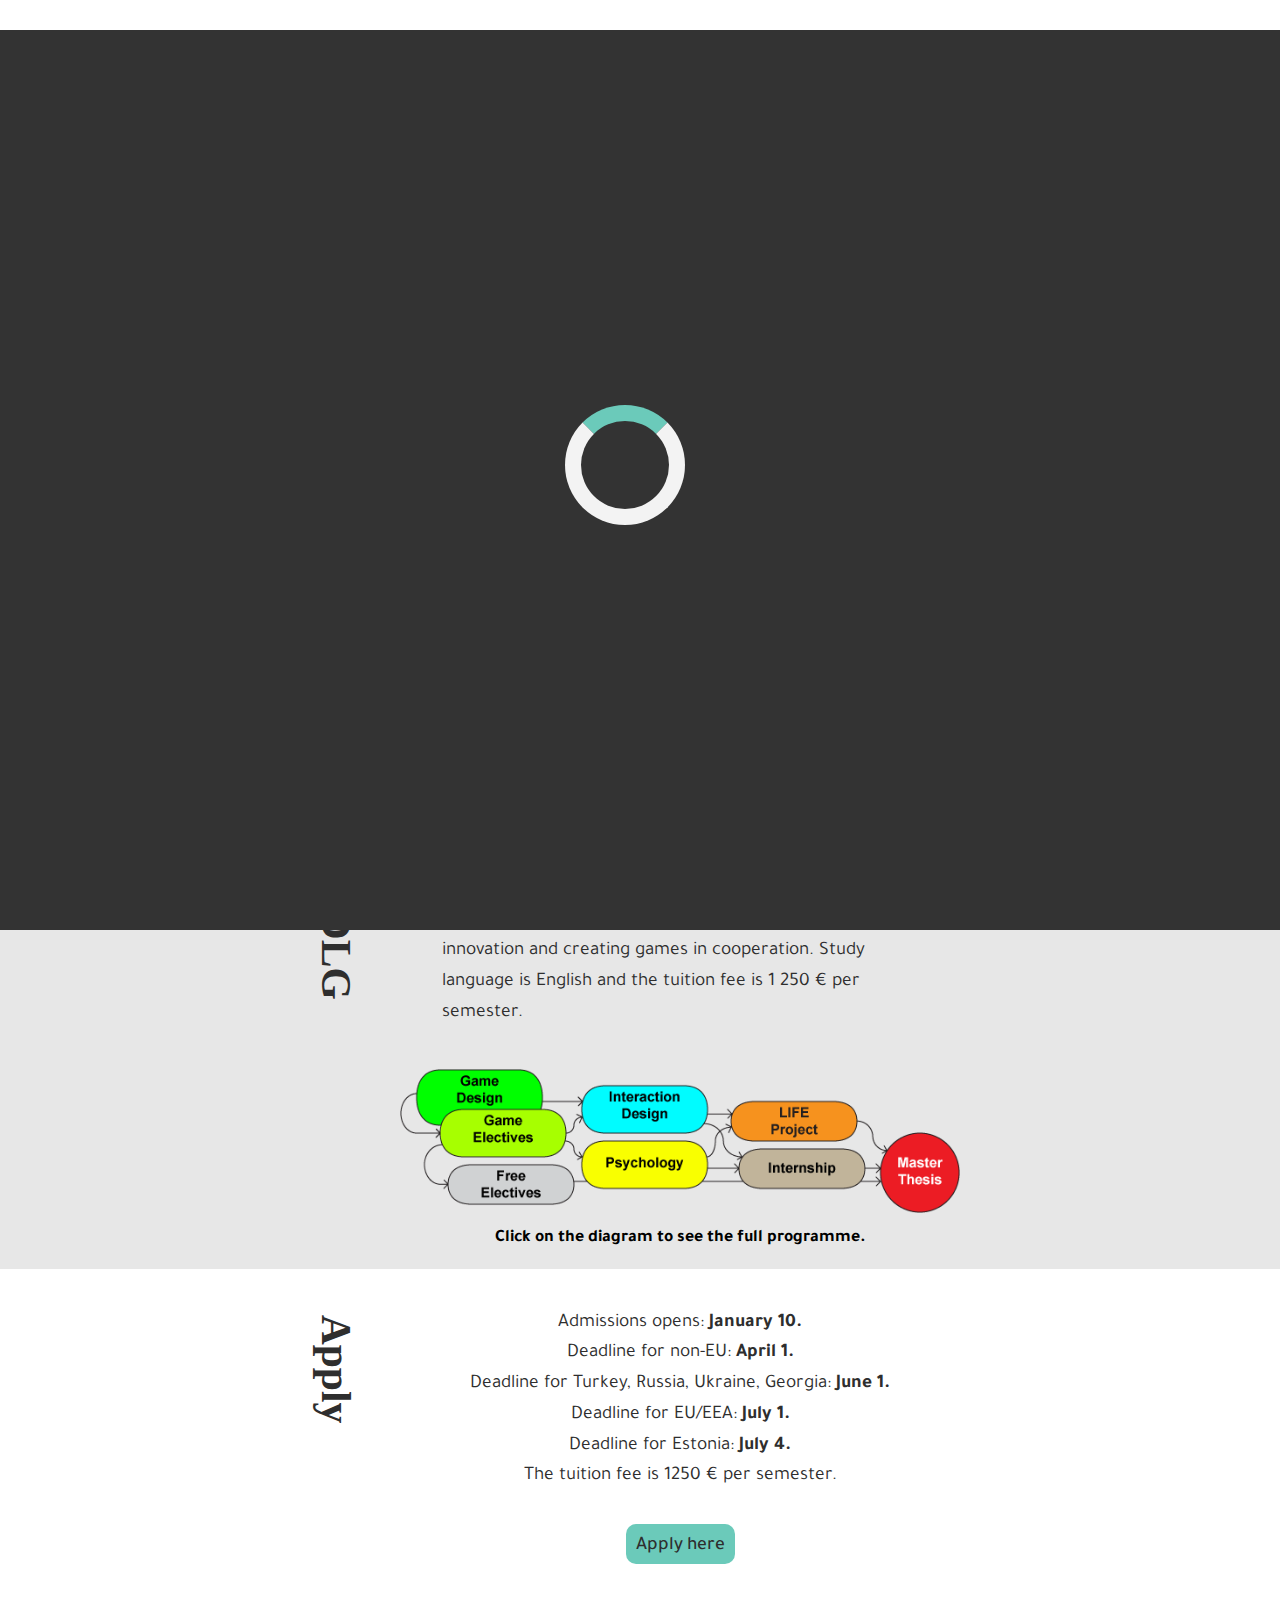
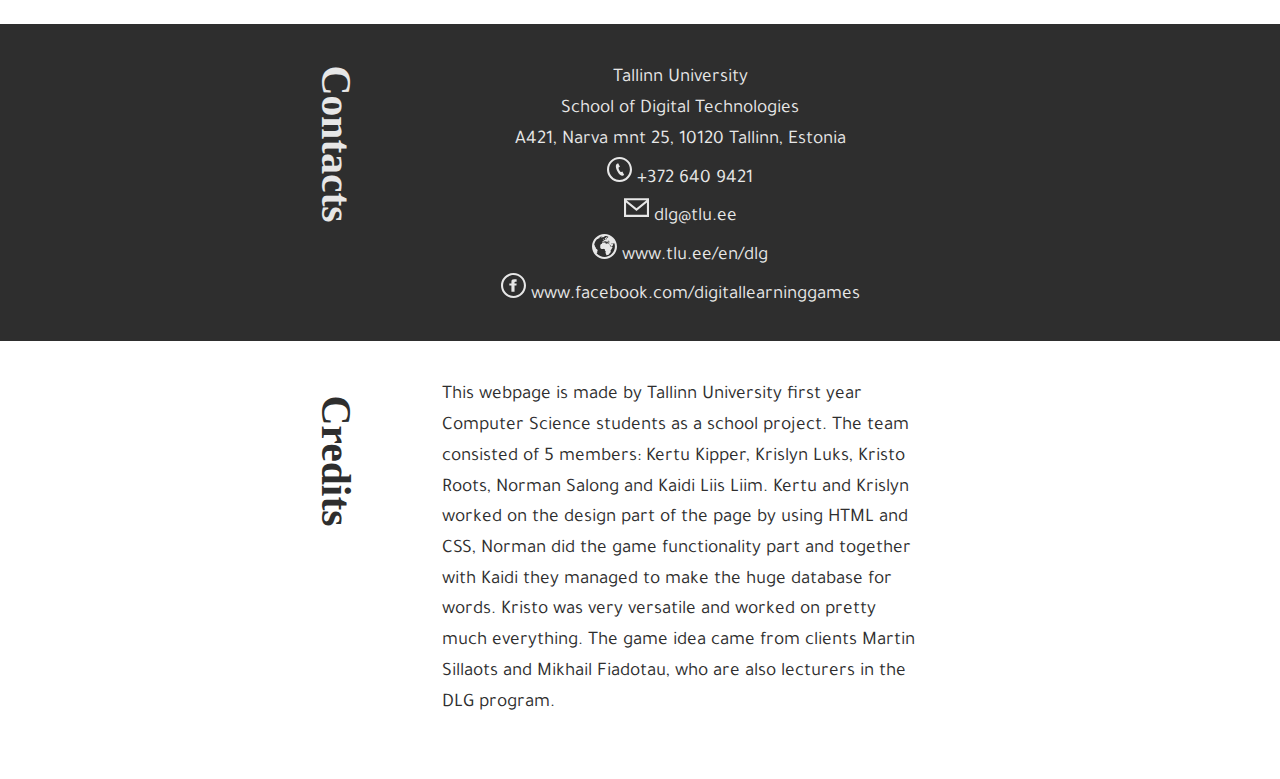
==== commit 8719cbc9: "Clean html" ====
--- a/index.html
+++ b/index.html
@@ -117,14 +117,11 @@
                     <span class="close">&times;</span>
                     <h2>Detailed Information</h2>
                 </div>
-                <div class="modal-body" id="modal-body-id">
-                    
-                </div>
+                <div class="modal-body" id="modal-body-id"></div>
                 <div class="modal-footer">
                     <h3></h3>
                 </div>
             </div>
-        
         </div>
 
         <!-- Modal Script Init -->
@@ -139,20 +136,16 @@
                     everyone who is interested in digital innovation and creating games in cooperation.
                     Study language is English and the tuition fee is 1 250 € per semester.</p>
                     <img class="dlgShort" src="img/dlg-short.png" alt="DLG short description" id="short">
-					<div id="imgModal_2" class="modal_2">
+                    <div id="imgModal_2" class="modal_2">
                         <div class="modal-content_2">
                             <div class="modal-header_2">
                                 <span class="exit">&times;</span>
-                                <h2 id="caption">DLG Program</h2>
+                                <h2 id="caption">Digital Learning Games Program</h2>
                             </div>
-                            <div class="modal-body_2" id="body">
-                                <img id="full">
-                            </div>
+                            <div class="modal-body_2" id="body"><img id="full"></div>
                         </div>
-					</div>
-                    <script src="./gamejs/modal2.js"></script>
+                    </div>
                     <h4 class="descriptionProgram">Click on the diagram to see the full programme.</h4>
-					
                 </div>
 
             </div>
@@ -198,7 +191,7 @@
                 </div>
             </div>
         </div>
-
+        <script src="./gamejs/modal2.js"></script>
         <script src="https://cdnjs.cloudflare.com/ajax/libs/jquery/3.3.1/jquery.min.js"></script>
         <script src="gamejs/scroll.js"></script>
     </body>
--- a/stylesheets/game.css
+++ b/stylesheets/game.css
@@ -213,7 +213,7 @@
     font-weight: 400;
     font-size: 1.2em;
     letter-spacing: 1px;
-    margin-bottom: 40px;
+    margin-bottom: 20px;
     max-width: 90%;
 }
 
@@ -323,13 +323,14 @@
     display: block;
     width: 0px;
     height: 1px;
+    margin-left: 10px;
     background: #B5121B;
     -webkit-transition: width .3s;
     transition: width .3s;
 }
 
 .menuItem:hover::after{
-    width: 90%;
+    width: 80%;
 }
 
 /* Pages */
@@ -567,7 +568,6 @@
 /* Links */
 
 .applyBtn {
-    border: 1px solid rgb(214, 213, 213);
     text-align: center;
     border-radius: 10px;
     padding: 8px 10px 2px 10px;
@@ -1129,6 +1129,18 @@
         margin: 0;
     }
 
+    .menuItem::after {
+        display: none;
+    }
+    
+    .menuItem:hover::after{
+        display: none;
+    }
+
+    .menuItem:hover {
+        background-color: #6bcaba;
+    }
+
 }
 
 @media all and (max-width: 350px) {
@@ -1151,6 +1163,10 @@
 
     .gameHoldBtn {
         margin-bottom: 10px;
+    }
+
+    .gameHoldInfo {
+        margin-bottom: 40px;
     }
 
     .ideaGrid {
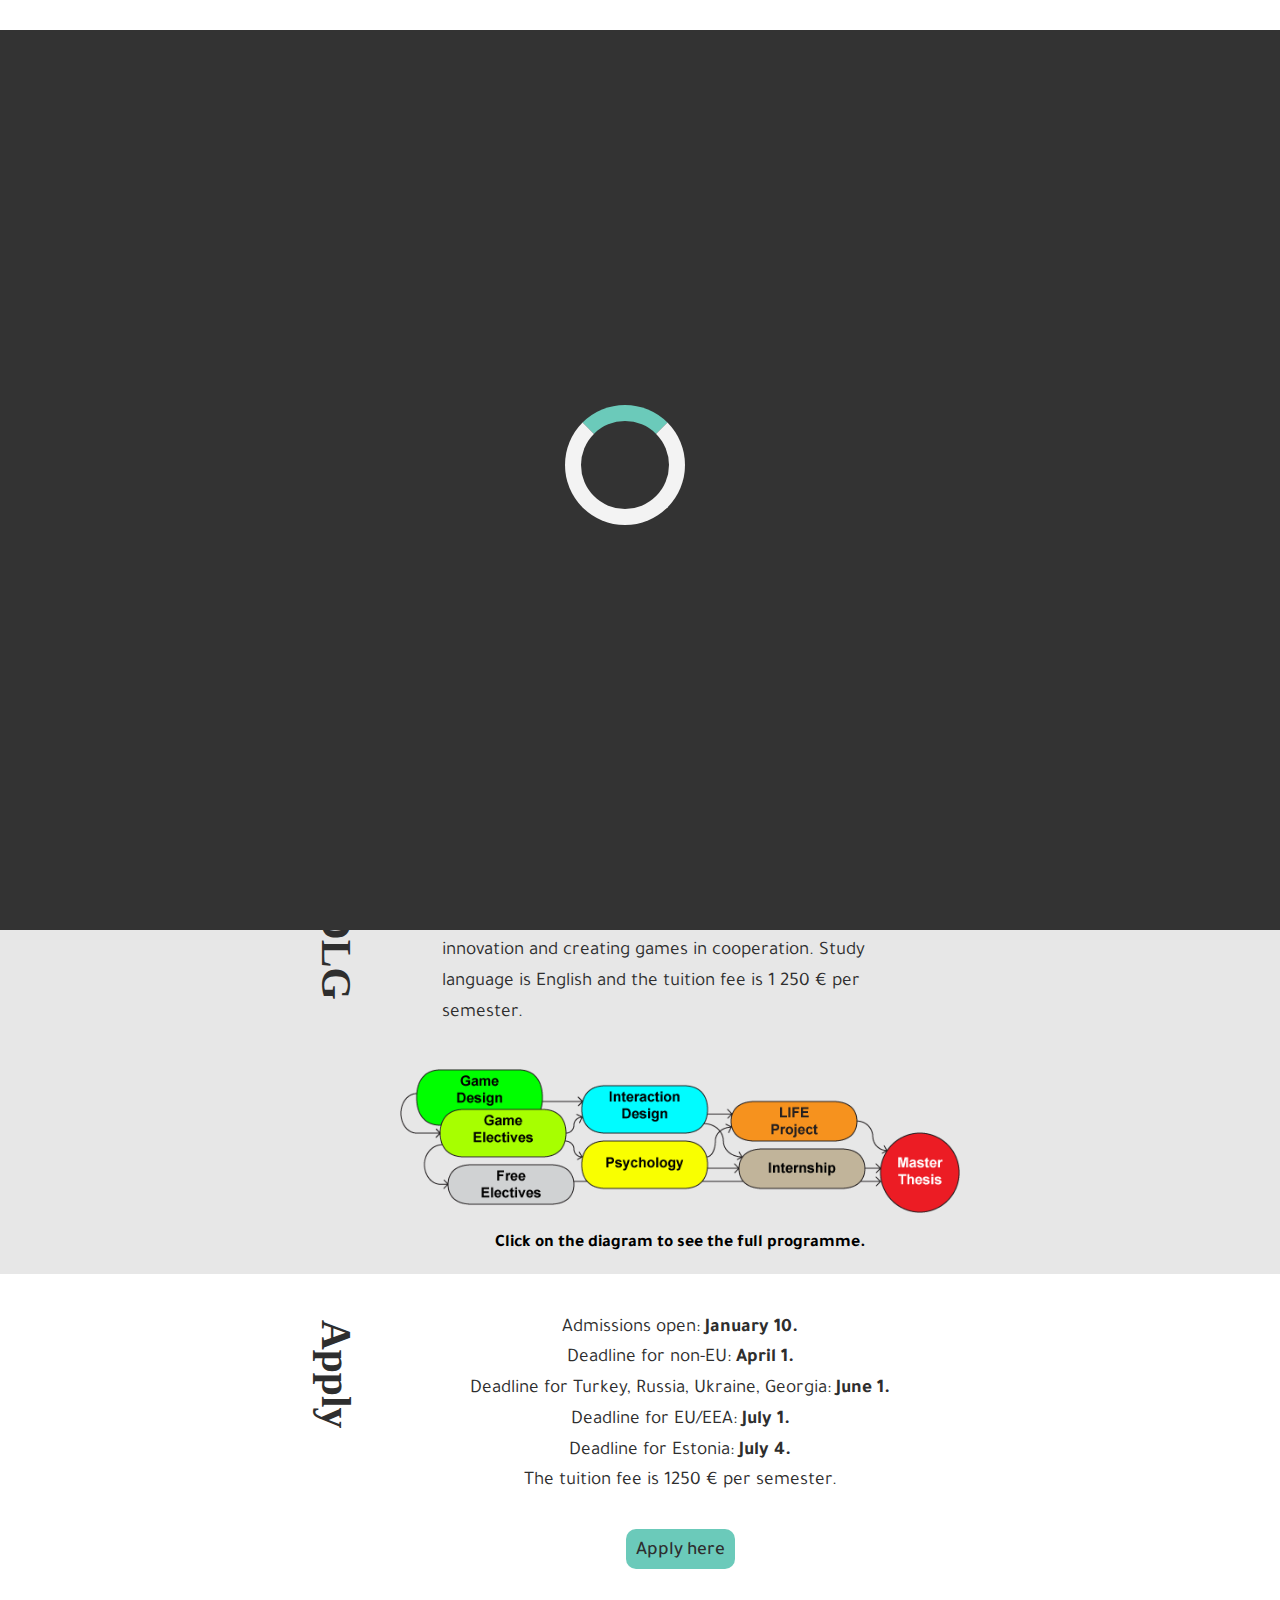
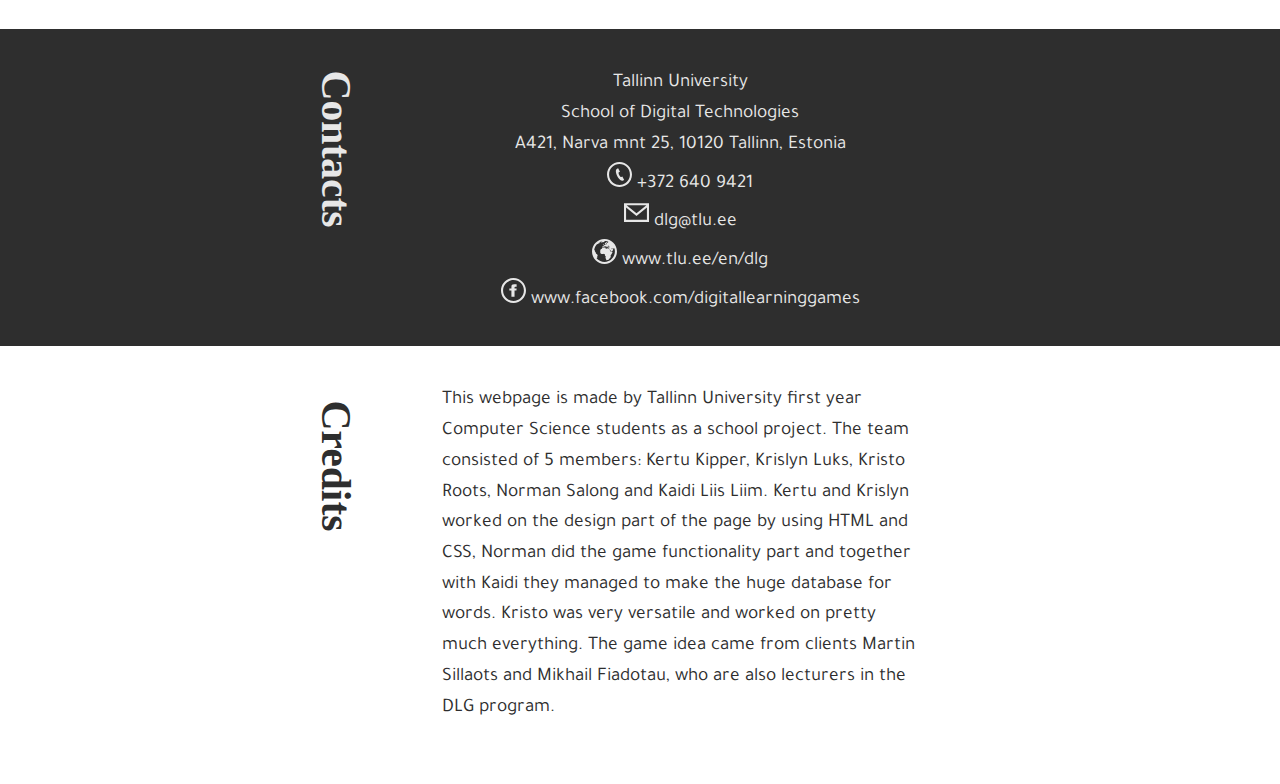
==== commit aa3aae11: "Fix sentence" ====
--- a/index.html
+++ b/index.html
@@ -110,8 +110,6 @@
         </div>
 
         <div id="infoModal" class="modal">
-
-            <!-- Modal content -->
             <div class="modal-content">
                 <div class="modal-header">
                     <span class="close">&times;</span>
@@ -123,11 +121,6 @@
                 </div>
             </div>
         </div>
-
-        <!-- Modal Script Init -->
-        <script src="./gamejs/modal.js"></script>
-
-
         <div class="descriptionBg">
             <div class="descriptionGrid">
                 <div id="description" class="description">
@@ -135,19 +128,15 @@
                     <p class="descriptionInfo"><b>Digital Learning Games</b> (DLG) is a 2 years international postgraduate program in the Tallinn University. Our objective is to bring together people with different backgrounds: programmers, artists, teachers, psychologists and
                     everyone who is interested in digital innovation and creating games in cooperation.
                     Study language is English and the tuition fee is 1 250 € per semester.</p>
-                    <img class="dlgShort" src="img/dlg-short.png" alt="DLG short description" id="short">
-                    <div id="imgModal_2" class="modal_2">
-                        <div class="modal-content_2">
-                            <div class="modal-header_2">
-                                <span class="exit">&times;</span>
-                                <h2 id="caption">Digital Learning Games Program</h2>
-                            </div>
-                            <div class="modal-body_2" id="body"><img id="full"></div>
-                        </div>
+
+                    <img id="myImg" src="img/dlg-short.png" class="dlgShort" alt="Digital Learning Games programme">
+                    <div id="myModal" class="modal_2">
+                        <span class="close_2">&times;</span>
+                        <img class="modal-content_2" id="img01">
+                        <div id="caption_2"></div>
                     </div>
                     <h4 class="descriptionProgram">Click on the diagram to see the full programme.</h4>
                 </div>
-
             </div>
         </div>
 
@@ -155,7 +144,7 @@
             <div class="applyGrid">
                 <div id="apply" class="apply">
                     <div class="applyHeading">Apply</div>
-                    <p class="applyInfo">Admissions opens: <b>January 10.</b><br>
+                    <p class="applyInfo">Admissions open: <b>January 10.</b><br>
                     Deadline for non-EU: <b>April 1.</b><br>
                     Deadline for Turkey, Russia, Ukraine, Georgia: <b>June 1.</b><br>
                     Deadline for EU/EEA: <b>July 1.</b><br>
@@ -191,6 +180,8 @@
                 </div>
             </div>
         </div>
+
+        <script src="./gamejs/modal.js"></script>
         <script src="./gamejs/modal2.js"></script>
         <script src="https://cdnjs.cloudflare.com/ajax/libs/jquery/3.3.1/jquery.min.js"></script>
         <script src="gamejs/scroll.js"></script>
--- a/stylesheets/game.css
+++ b/stylesheets/game.css
@@ -246,7 +246,7 @@
 .ideaText {
     border: 1px solid rgb(168, 168, 168);
     border-radius: 0 15px 15px 0; 
-    padding: 8px;
+    padding: 12px 8px 4px 8px;
     margin: 0 15px 0 10px;
     font-size: 1.2em;
     -webkit-box-shadow: 1px 1px 10px rgb(209, 209, 209);
@@ -478,16 +478,14 @@
 
 .descriptionProgram {
     display: block;
-    margin: 15px auto 0 auto;
+    margin: 20px auto 0 auto;
     grid-column: 2;
     grid-row: 3;
     font-size: 1.1em;
     font-weight: 600;
 }
 
-
 /* Style the Image Used to Trigger the Modal */
-
 #myImg {
     border-radius: 5px;
     cursor: pointer;
@@ -499,16 +497,16 @@
 /* The Modal (background) */
 .modal_2 {
     display: none; 
-    position: fixed; 
+    position: fixed;
     z-index: 200;
-    padding-top: 100px; 
+    padding-top: 100px;
     left: 0;
     top: 0;
     width: 100%; 
-    height: 100%; 
+    height: 100%;
     overflow: auto; 
-    background-color: rgb(0,0,0);
-    background-color: rgba(0,0,0,0.9); 
+    background-color: rgb(0,0,0); 
+    background-color: rgba(0,0,0,0.9);
 }
 
 /* Modal Content (Image) */
@@ -516,11 +514,11 @@
     margin: auto;
     display: block;
     width: 80%;
-    max-width: 700px;
+    max-width: 800px;
 }
 
 /* Caption of Modal Image (Image Text) - Same Width as the Image */
-#caption {
+#caption_2 {
     margin: auto;
     display: block;
     width: 80%;
@@ -528,11 +526,11 @@
     text-align: center;
     color: #ccc;
     padding: 10px 0;
-    height: 50px;
+    height: 150px;
 }
 
 /* Add Animation - Zoom in the Modal */
-.modal-content_2, #caption { 
+.modal-content_2, #caption_2 { 
     animation-name: zoom;
     animation-duration: 0.6s;
 }
@@ -543,16 +541,18 @@
 }
 
 /* The Close Button */
-.exit {
+.close_2 {
     position: absolute;
+    top: 15px;
+    right: 35px;
     color: #f1f1f1;
     font-size: 40px;
     font-weight: bold;
     transition: 0.3s;
 }
 
-.exit:hover,
-.exit:focus {
+.close_2:hover,
+.close_2:focus {
     color: #bbb;
     text-decoration: none;
     cursor: pointer;
@@ -1170,12 +1170,11 @@
     }
 
     .ideaGrid {
-        margin-bottom: 80px;
+        margin-bottom: 60px;
     }
 
     h3 {
-        font-size: 2.2em;
-        margin-bottom: 80px;
+        margin-bottom: 60px;
     }
 
     #description,
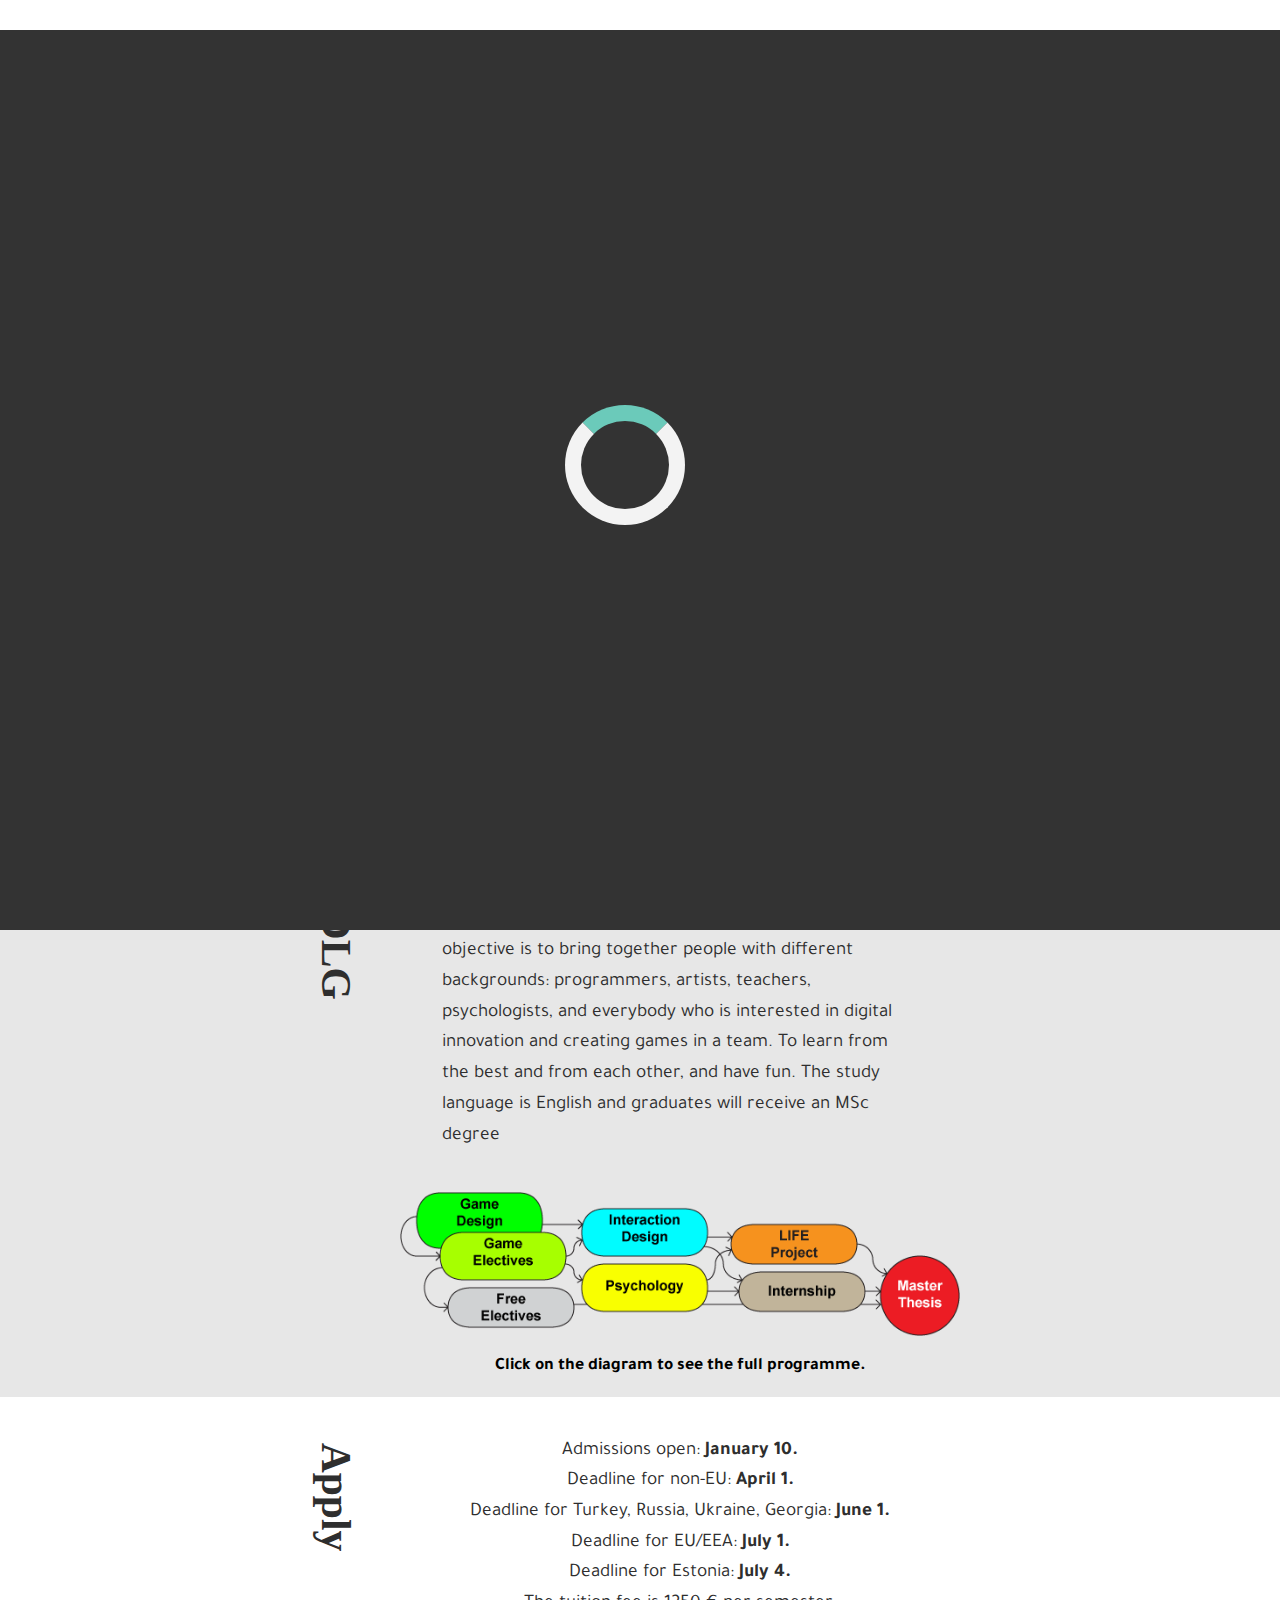
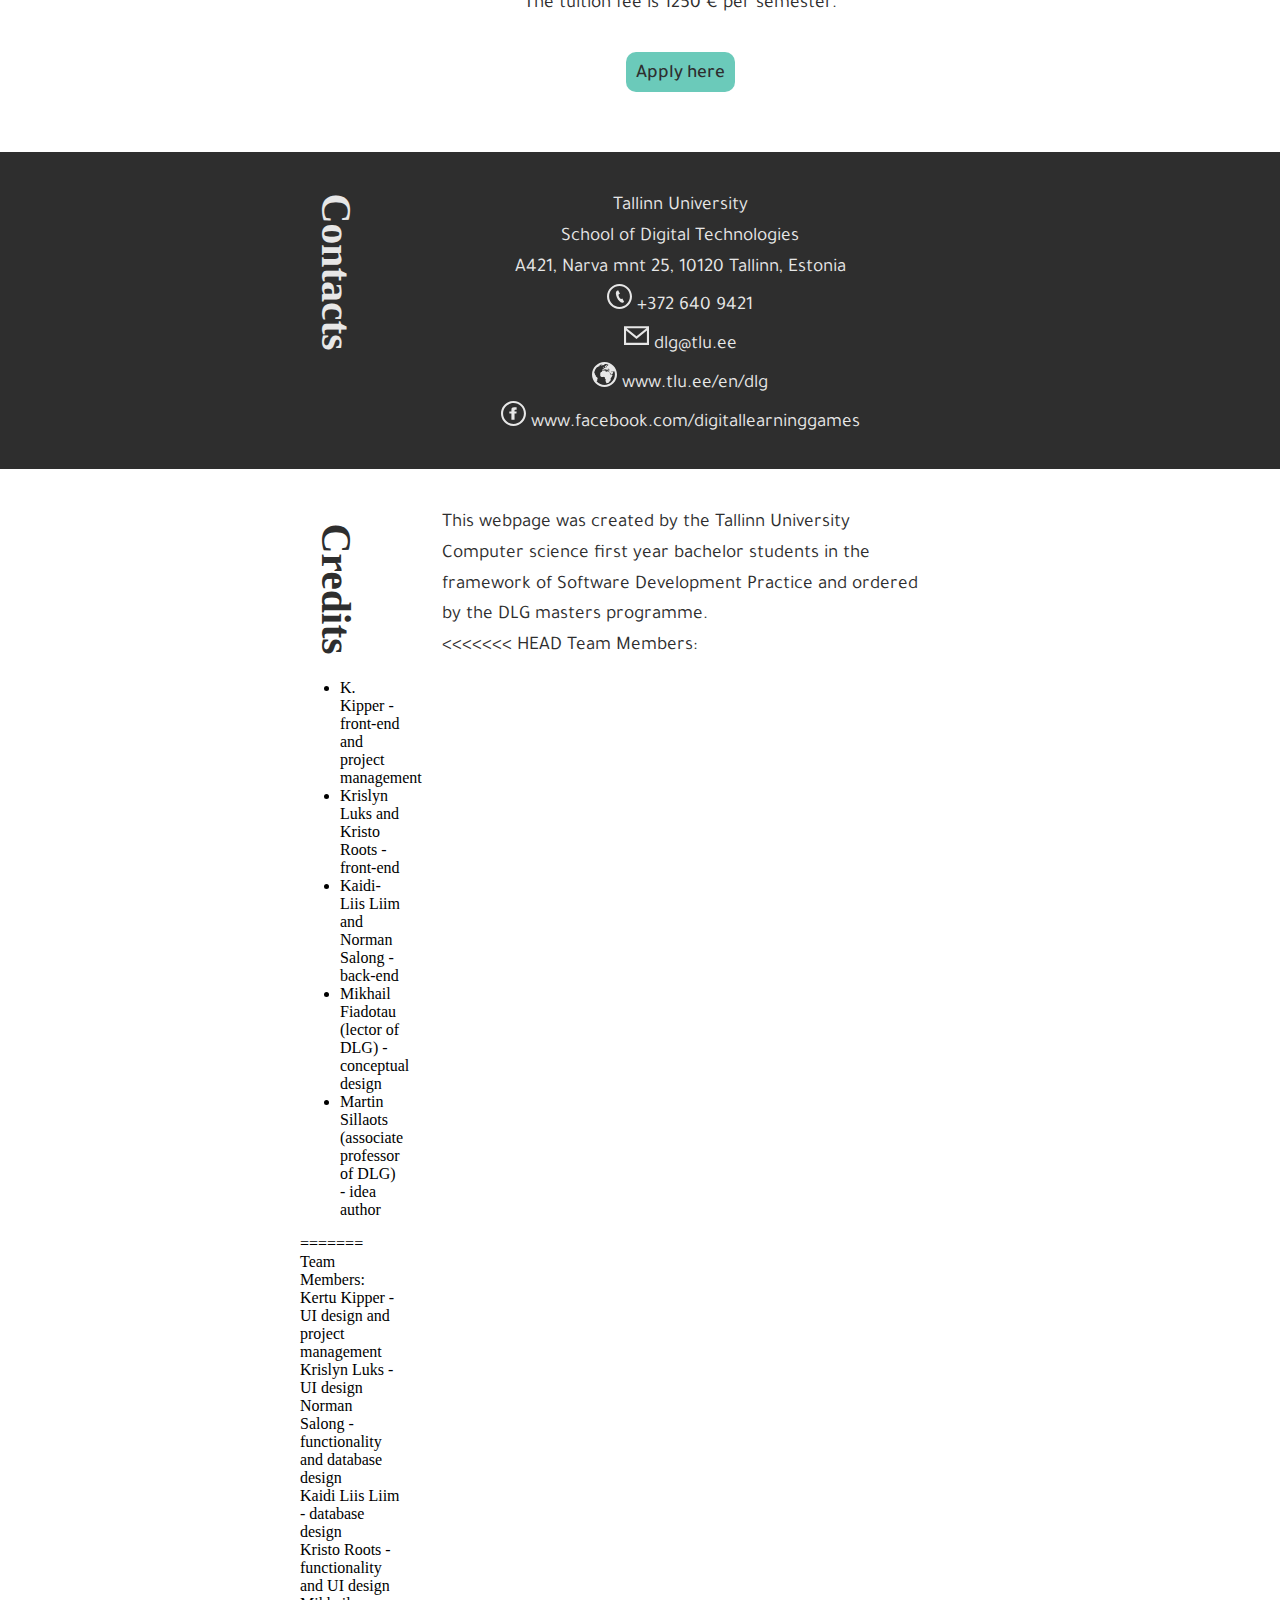
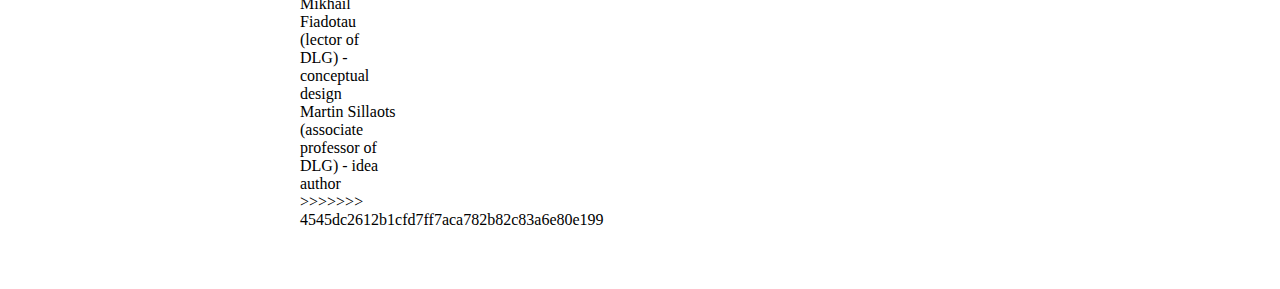
==== commit 19ce8e90: "Merge branch 'master' of https://github.com/nsalong/dlgSlotMachine" ====
--- a/index.html
+++ b/index.html
@@ -96,13 +96,13 @@
 
             <div class="menu">
                 <ul class="menuList">
-                    <li class="menuItem"><a href="#description" class="menuLink js-scroll-nav">About</a></li>
-                    <span class="menuDivide">╱</span>
-                    <li class="menuItem"><a href="#apply" class="menuLink js-scroll-nav">Apply</a></li>
-                    <span class="menuDivide">╱</span>
-                    <li class="menuItem"><a href="#contact" class="menuLink js-scroll-nav">Contacts</a></li>
-                    <span class="menuDivide">╱</span>
-                    <li class="menuItem"><a href="#credits" class="menuLink js-scroll-nav">Credits</a></li>
+                    <a href="#description" class="menuLink menuItem js-scroll-nav"><li>About</li></a>
+                    <span class="menuDivide">╱</span>
+                    <a href="#apply" class="menuLink menuItem js-scroll-nav"><li>Apply</li></a>
+                    <span class="menuDivide">╱</span>
+                    <a href="#contact" class="menuLink menuItem js-scroll-nav"><li>Contacts</li></a>
+                    <span class="menuDivide">╱</span>
+                    <a href="#credits" class="menuLink menuItem js-scroll-nav"><li>Credits</li></a>
                     <span class="menuDivide">╱</span>
                     <li class="menuItem noLine" id="sound" onclick="muteAudio()" >Mute</li>
                 </ul>
@@ -113,7 +113,11 @@
             <div class="modal-content">
                 <div class="modal-header">
                     <span class="close">&times;</span>
-                    <h2>Detailed Information</h2>
+<<<<<<< HEAD
+                    <h2 id="modal-header-name">Information</h2>
+=======
+                    <h2></h2>
+>>>>>>> 4545dc2612b1cfd7ff7aca782b82c83a6e80e199
                 </div>
                 <div class="modal-body" id="modal-body-id"></div>
                 <div class="modal-footer">
@@ -125,9 +129,7 @@
             <div class="descriptionGrid">
                 <div id="description" class="description">
                     <div class="descriptionHeading">About DLG</div>
-                    <p class="descriptionInfo"><b>Digital Learning Games</b> (DLG) is a 2 years international postgraduate program in the Tallinn University. Our objective is to bring together people with different backgrounds: programmers, artists, teachers, psychologists and
-                    everyone who is interested in digital innovation and creating games in cooperation.
-                    Study language is English and the tuition fee is 1 250 € per semester.</p>
+                    <p class="descriptionInfo"><b>Digital Learning Games</b> (DLG) is a 2 year international postgraduate programme in the Tallinn University. DLG is unique in its interdisciplinary nature - it combines technology, art, pedagogy and psychology in order to create a meaningful and engaging experience. Our objective is to bring together people with different backgrounds: programmers, artists, teachers, psychologists, and everybody who is interested in digital innovation and creating games in a team. To learn from the best and from each other, and have fun. The study language is English and graduates will receive an MSc degree</p>
 
                     <img id="myImg" src="img/dlg-short.png" class="dlgShort" alt="Digital Learning Games programme">
                     <div id="myModal" class="modal_2">
@@ -159,8 +161,8 @@
                 <div id="contact" class="contact">
                     <div class="contactHeading">Contacts</div>
                     <p class="contactInfo">Tallinn University<br>School of Digital Technologies<br>A421, Narva mnt 25, 10120 Tallinn, Estonia<br>
-                        <img src="img/phone.svg" class="socialmediaIcons smIconsSmall"><span class="smIcons">+372 640 9421</span><br>
-                        <img src="img/email.svg" class="socialmediaIcons smIconsSmall"><span class="smIcons"><a href="mailto:dlg@tlu.ee">dlg@tlu.ee</a></span><br>
+                        <img src="img/phone.svg" class="socialmediaIcons smIconsSmall">+372 640 9421<br>
+                        <a href="mailto:dlg@tlu.ee"><img src="img/email.svg" class="socialmediaIcons smIconsSmall">dlg@tlu.ee</a><br>
                         <a href="http://www.tlu.ee/en/dlg" target="_blank"><img src="img/web.svg" class="socialmediaIcons">www.tlu.ee/en/dlg</a><br>
                         <a href="https://www.facebook.com/digitallearninggames/" target="_blank"><img src="img/facebook.svg" class="socialmediaIcons">www.facebook.com/digitallearninggames</a>
                     </p>
@@ -172,11 +174,28 @@
             <div class="creditsGrid">
                 <div id="credits" class="credits">
                     <div class="creditsHeading">Credits</div>
-                    <p class="creditsInfo">This webpage is made by Tallinn University first year Computer Science students as a school project.
-                    The team consisted of 5 members: Kertu Kipper, Krislyn Luks, Kristo Roots, Norman Salong and Kaidi Liis Liim.
-                    Kertu and Krislyn worked on the design part of the page by using HTML and CSS,
-                    Norman did the game functionality part and together with Kaidi they managed to make the huge database for words.
-                    Kristo was very versatile and worked on pretty much everything. The game idea came from clients Martin Sillaots and Mikhail Fiadotau, who are also lecturers in the DLG program.</p>
+                    <p class="creditsInfo">This webpage was created by the Tallinn University Computer science first year bachelor students in the framework of Software Development Practice and ordered by the DLG masters programme.<br>
+<<<<<<< HEAD
+                    Team Members:
+                        <ul class="creditsTeam">
+                            <li class="creditsTeamMember">K. Kipper - front-end and project management</li>
+                            <li class="creditsTeamMember">Krislyn Luks and Kristo Roots - front-end</li>
+                            <li class="creditsTeamMember">Kaidi-Liis Liim and Norman Salong - back-end</li>
+                            <li class="creditsTeamMember">Mikhail Fiadotau (lector of DLG) - conceptual design</li>
+                            <li class="creditsTeamMember">Martin Sillaots (associate professor of DLG) - idea author</li>
+                        </ul>
+                    </p>
+=======
+
+                        Team Members:<br>
+                         Kertu Kipper - UI design and project management<br>
+                         Krislyn Luks - UI design <br>
+                         Norman Salong - functionality and database design<br>
+                         Kaidi Liis Liim - database design<br>
+                         Kristo Roots - functionality and UI design<br>
+                         Mikhail Fiadotau (lector of DLG) - conceptual design<br>
+                         Martin Sillaots (associate professor of DLG) - idea author</p>
+>>>>>>> 4545dc2612b1cfd7ff7aca782b82c83a6e80e199
                 </div>
             </div>
         </div>
--- a/stylesheets/game.css
+++ b/stylesheets/game.css
@@ -246,7 +246,7 @@
 .ideaText {
     border: 1px solid rgb(168, 168, 168);
     border-radius: 0 15px 15px 0; 
-    padding: 12px 8px 4px 8px;
+    padding: 10px 8px 4px 8px;
     margin: 0 15px 0 10px;
     font-size: 1.2em;
     -webkit-box-shadow: 1px 1px 10px rgb(209, 209, 209);
@@ -282,15 +282,15 @@
     z-index: 100;
 }
 
-.menuItem a {
+a li {
     color: rgb(46, 46, 46);
 }
 
-a:link {
+a li:link {
     text-decoration: none;
 }
 
-a:visited {
+a li:visited {
     text-decoration: none;
 }
 
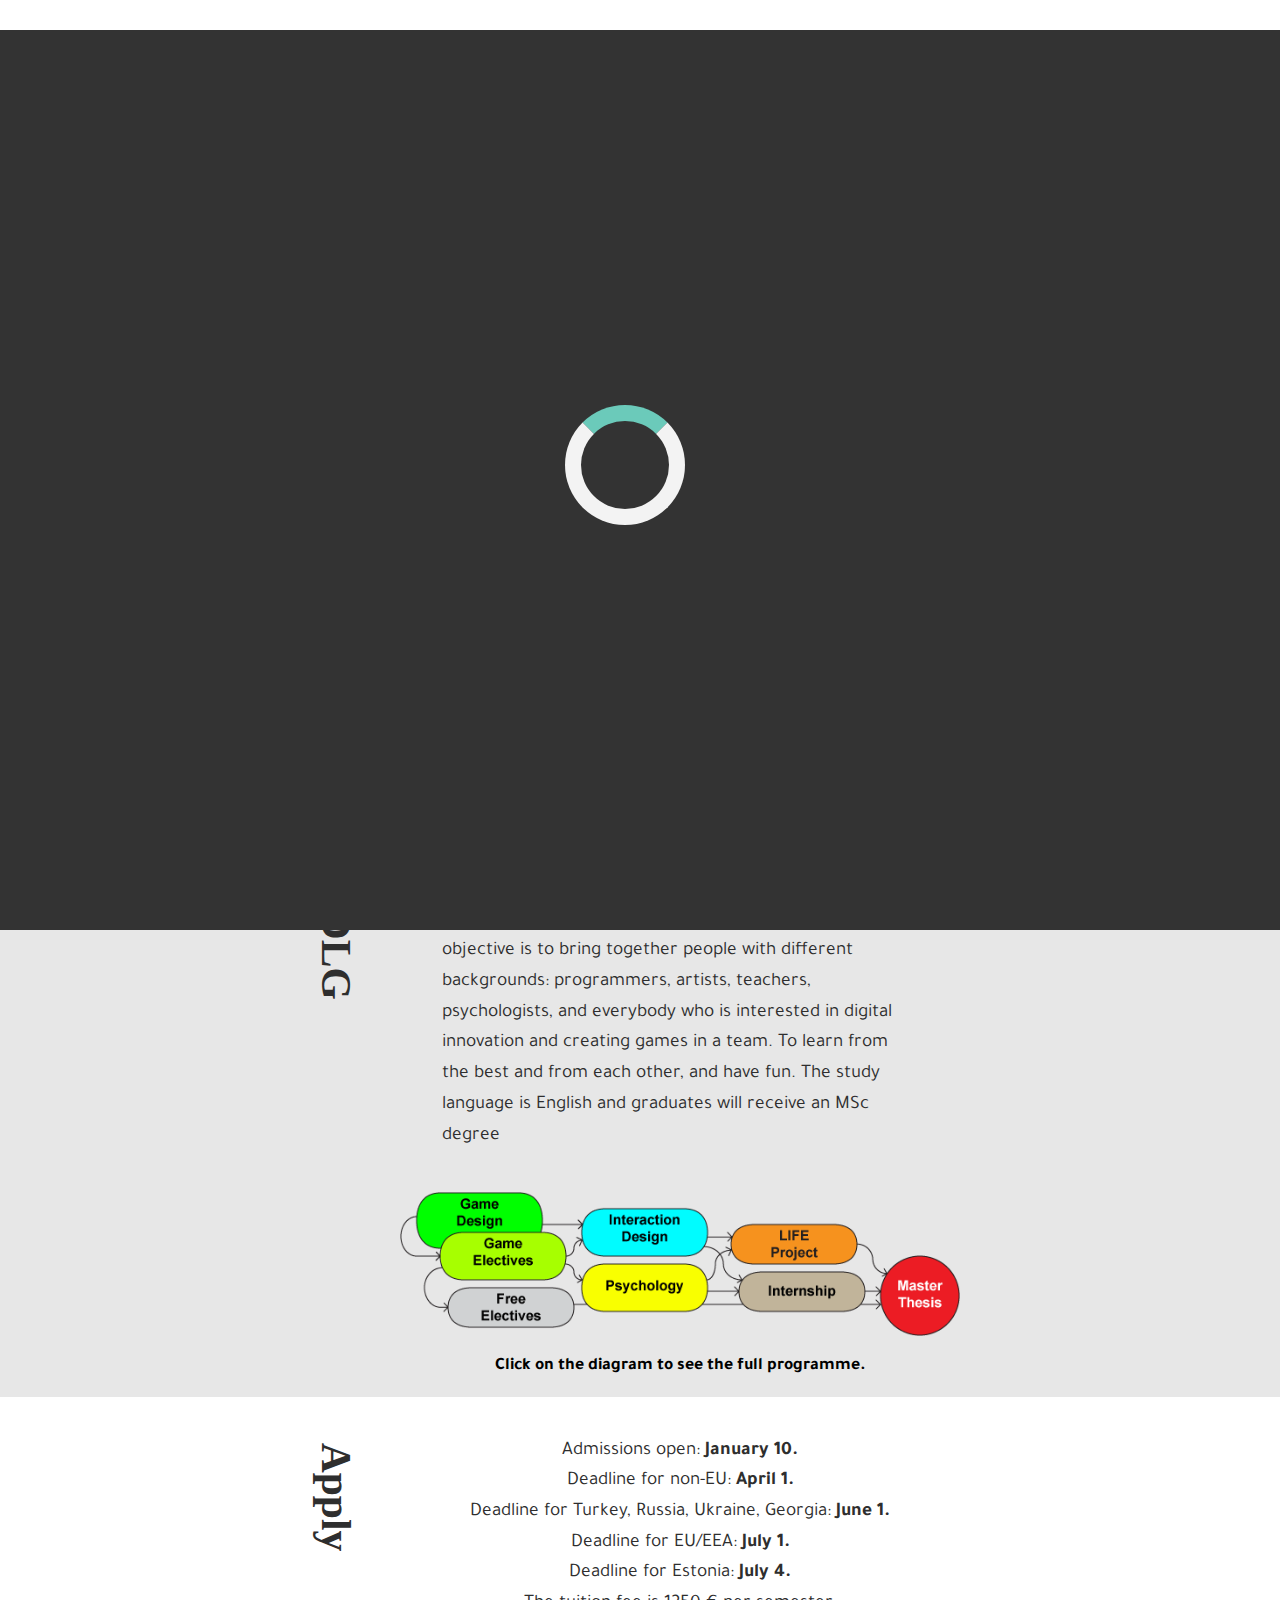
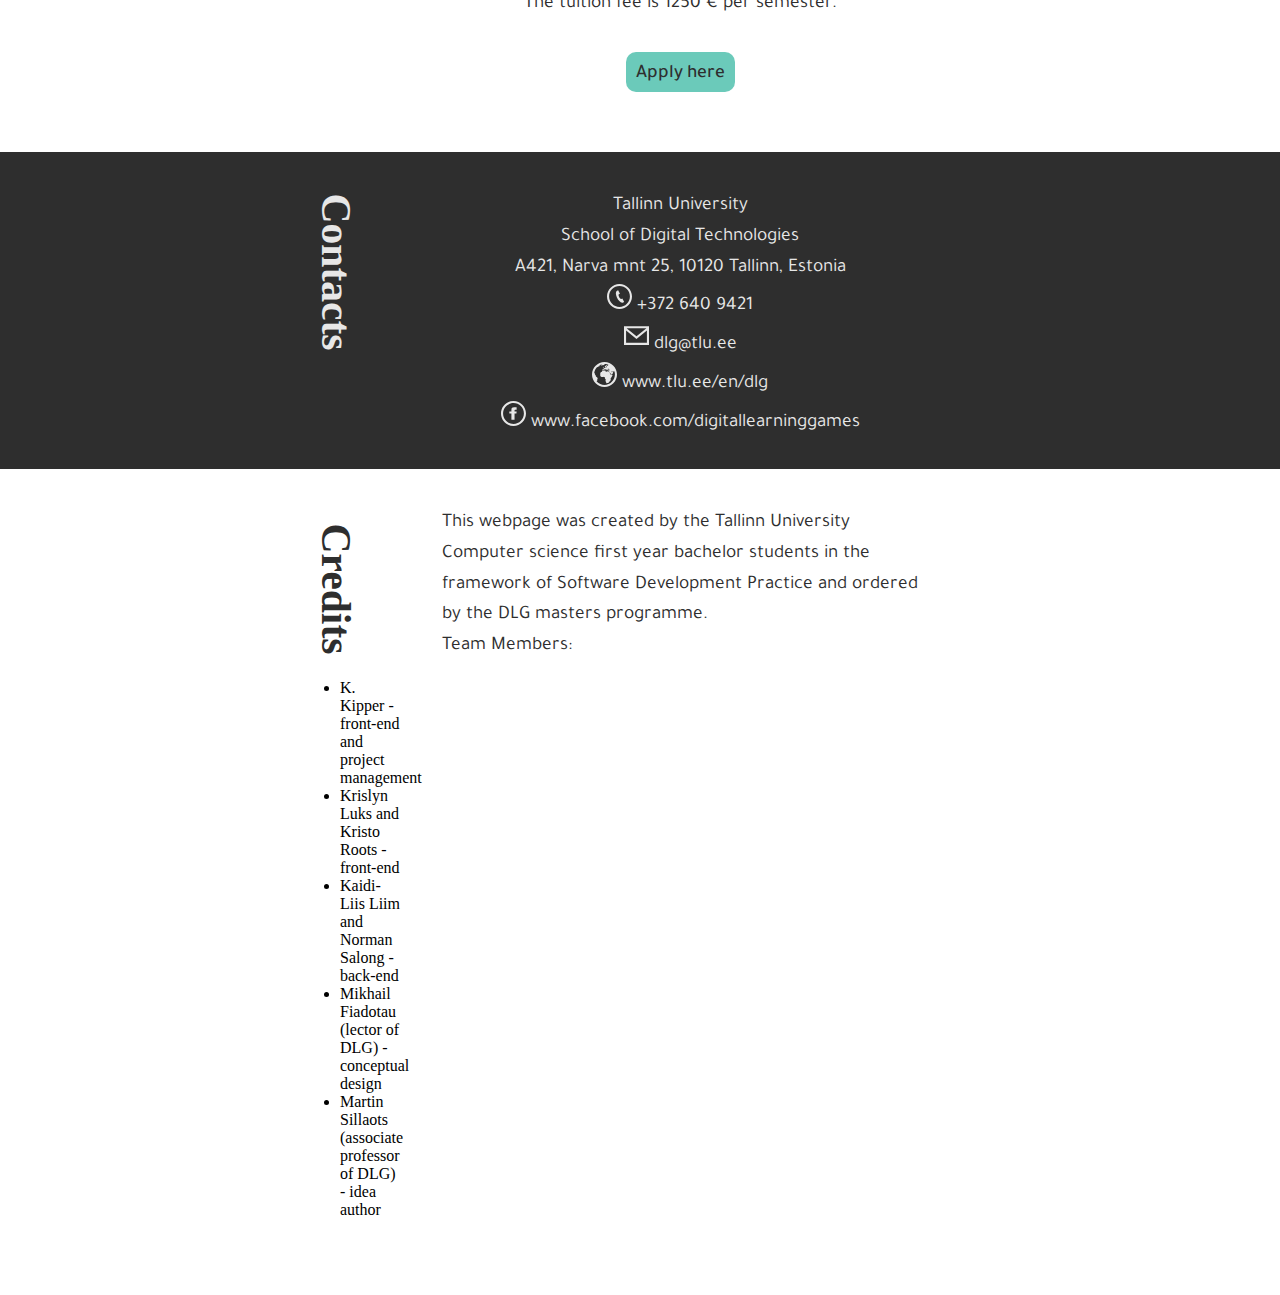
==== commit eb55b389: "Fix merge issue" ====
--- a/index.html
+++ b/index.html
@@ -113,11 +113,7 @@
             <div class="modal-content">
                 <div class="modal-header">
                     <span class="close">&times;</span>
-<<<<<<< HEAD
                     <h2 id="modal-header-name">Information</h2>
-=======
-                    <h2></h2>
->>>>>>> 4545dc2612b1cfd7ff7aca782b82c83a6e80e199
                 </div>
                 <div class="modal-body" id="modal-body-id"></div>
                 <div class="modal-footer">
@@ -175,7 +171,6 @@
                 <div id="credits" class="credits">
                     <div class="creditsHeading">Credits</div>
                     <p class="creditsInfo">This webpage was created by the Tallinn University Computer science first year bachelor students in the framework of Software Development Practice and ordered by the DLG masters programme.<br>
-<<<<<<< HEAD
                     Team Members:
                         <ul class="creditsTeam">
                             <li class="creditsTeamMember">K. Kipper - front-end and project management</li>
@@ -185,17 +180,6 @@
                             <li class="creditsTeamMember">Martin Sillaots (associate professor of DLG) - idea author</li>
                         </ul>
                     </p>
-=======
-
-                        Team Members:<br>
-                         Kertu Kipper - UI design and project management<br>
-                         Krislyn Luks - UI design <br>
-                         Norman Salong - functionality and database design<br>
-                         Kaidi Liis Liim - database design<br>
-                         Kristo Roots - functionality and UI design<br>
-                         Mikhail Fiadotau (lector of DLG) - conceptual design<br>
-                         Martin Sillaots (associate professor of DLG) - idea author</p>
->>>>>>> 4545dc2612b1cfd7ff7aca782b82c83a6e80e199
                 </div>
             </div>
         </div>
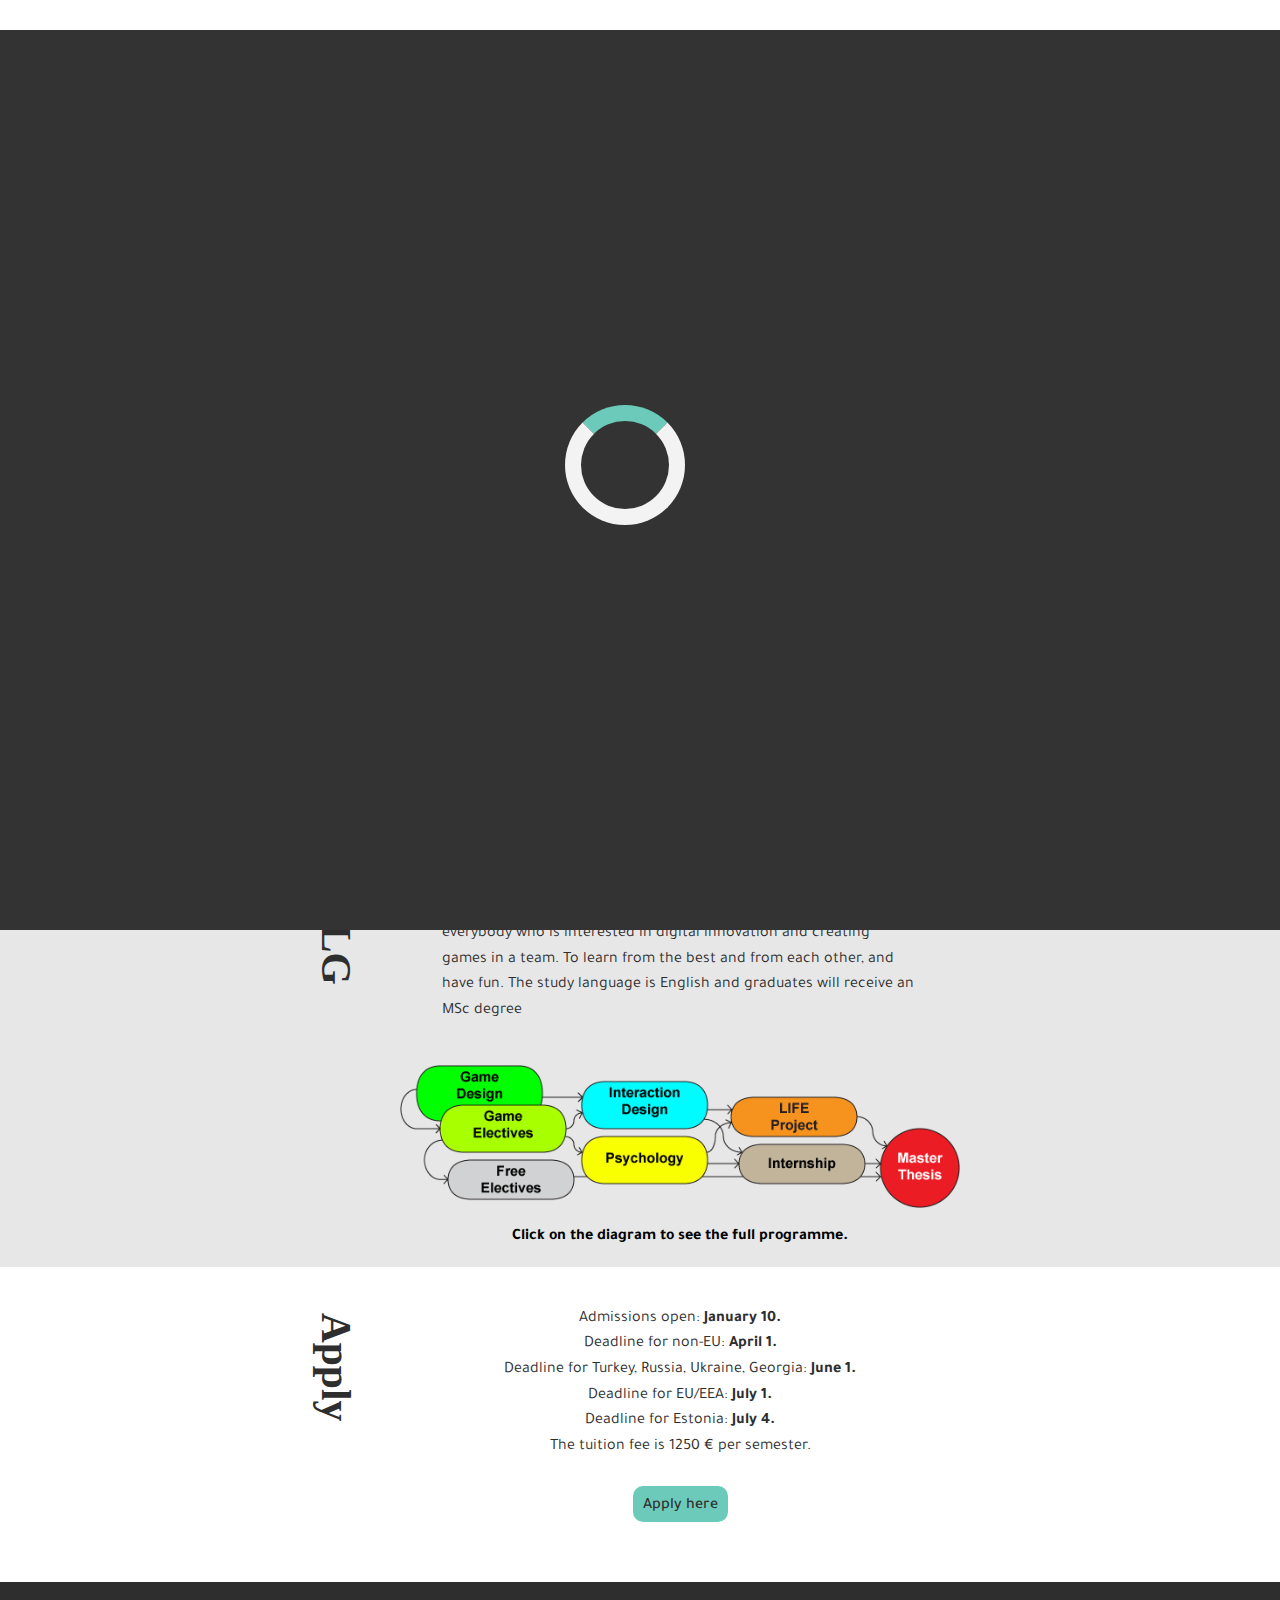
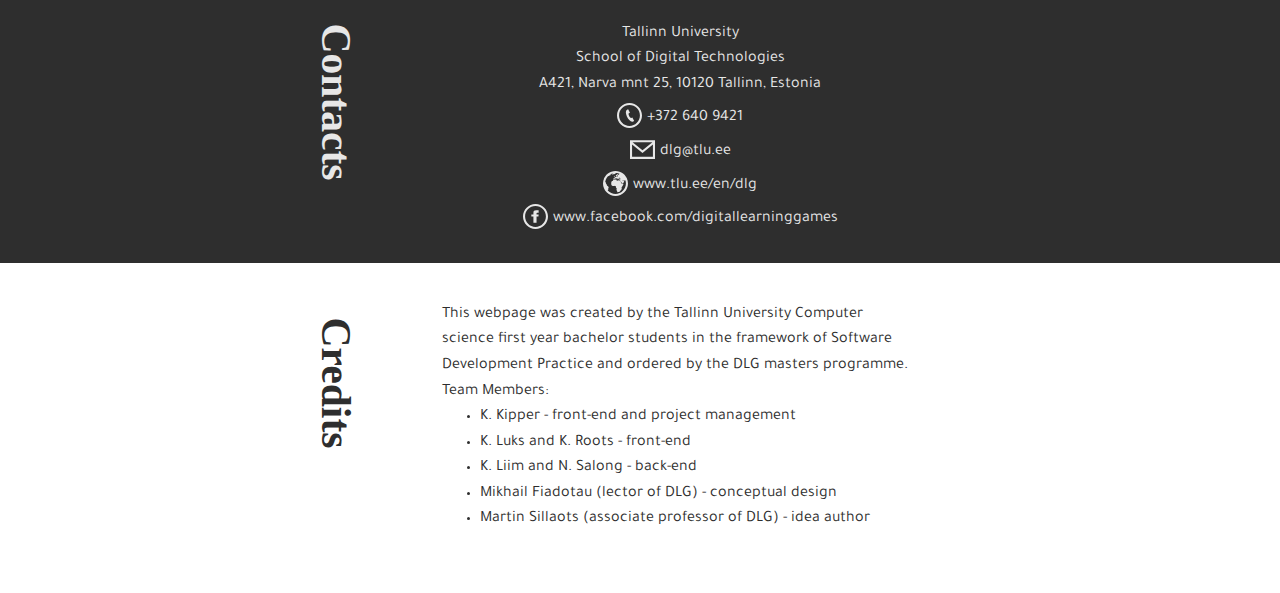
==== commit 9b366297: "Add favicon" ====
--- a/index.html
+++ b/index.html
@@ -12,6 +12,13 @@
 	<script src="./gamejs/slot.js"></script>
     <script src="./gamejs/gameMain.js"></script>
     <title>Game Idea Bandit</title>
+    <link rel="apple-touch-icon" sizes="180x180" href="favicon_package/apple-touch-icon.png">
+    <link rel="icon" type="image/png" sizes="32x32" href="favicon_package/favicon-32x32.png">
+    <link rel="icon" type="image/png" sizes="16x16" href="favicon_package/favicon-16x16.png">
+    <link rel="manifest" href="favicon_package/site.webmanifest">
+    <link rel="mask-icon" href="favicon_package/safari-pinned-tab.svg" color="#6bcaba">
+    <meta name="msapplication-TileColor" content="#da532c">
+    <meta name="theme-color" content="#ffffff">
 
 </head>
     <body>
@@ -21,12 +28,13 @@
             </div>
         </div>
 
-
-        <div class="gradient">
+        <section class="sectionHeader">
             <img src="img/dlg.svg" alt="Tallinn University logo" class="logoImg">
             <img src="img/tlu.svg" alt="Tallinn University logo" class="logoTLU">
             <h1>Digital Learning Games<br><span class="strokeHeading">Idea Generating Machine</span></h1>
-
+        </section>
+
+        <section class="sectionGame">
             <div class="gameBody" id="gameBody">
 
                 <ul class="categoryList">
@@ -80,12 +88,27 @@
                         <img src="img/lock_open.svg" id="lock5" class="lock-icon">
                     </button>
                 </div>
+
+                <div id="infoModal" class="modal">
+                    <div class="modal-content">
+                        <div class="modal-header">
+                            <span class="close">&times;</span>
+                            <h2 id="modal-header-name">Information</h2>
+                        </div>
+                        <div class="modal-body" id="modal-body-id"></div>
+                        <div class="modal-footer">
+                            <h3></h3>
+                        </div>
+                    </div>
+                </div>
             </div>
 
             <div>
                 <h4 class="gameHoldInfo">Click on the rollers to see detailed information.</h4>    
             </div>
-
+        </section>
+
+        <section class="sectionIdea">
             <div class="idea">
                 <div class="ideaGrid">
                     <h2 class="ideaHeading">Idea:</h2>
@@ -93,40 +116,29 @@
                 </div>
                 <h3>Do you want to make such a game?</h3>
             </div>
-
+        </section>
+
+        <section class="sectionMenu">
             <div class="menu">
                 <ul class="menuList">
-                    <a href="#description" class="menuLink menuItem js-scroll-nav"><li>About</li></a>
-                    <span class="menuDivide">╱</span>
-                    <a href="#apply" class="menuLink menuItem js-scroll-nav"><li>Apply</li></a>
-                    <span class="menuDivide">╱</span>
-                    <a href="#contact" class="menuLink menuItem js-scroll-nav"><li>Contacts</li></a>
-                    <span class="menuDivide">╱</span>
-                    <a href="#credits" class="menuLink menuItem js-scroll-nav"><li>Credits</li></a>
-                    <span class="menuDivide">╱</span>
-                    <li class="menuItem noLine" id="sound" onclick="muteAudio()" >Mute</li>
+                    <a href="#description" class="menuItem js-scroll-nav"><li>About</li></a>
+                    <span class="menuDivide">╱</span>
+                    <a href="#apply" class="menuItem js-scroll-nav"><li>Apply</li></a>
+                    <span class="menuDivide">╱</span>
+                    <a href="#contact" class="menuItem js-scroll-nav"><li>Contacts</li></a>
+                    <span class="menuDivide">╱</span>
+                    <a href="#credits" class="menuItem js-scroll-nav"><li>Credits</li></a>
+                    <span class="menuDivide">╱</span>
+                    <li class="menuItem menuMute" id="sound" onclick="muteAudio()">Mute</li>
                 </ul>
             </div>
-        </div>
-
-        <div id="infoModal" class="modal">
-            <div class="modal-content">
-                <div class="modal-header">
-                    <span class="close">&times;</span>
-                    <h2 id="modal-header-name">Information</h2>
-                </div>
-                <div class="modal-body" id="modal-body-id"></div>
-                <div class="modal-footer">
-                    <h3></h3>
-                </div>
-            </div>
-        </div>
-        <div class="descriptionBg">
+        </section>
+
+        <section class="descriptionBg">
             <div class="descriptionGrid">
                 <div id="description" class="description">
                     <div class="descriptionHeading">About DLG</div>
                     <p class="descriptionInfo"><b>Digital Learning Games</b> (DLG) is a 2 year international postgraduate programme in the Tallinn University. DLG is unique in its interdisciplinary nature - it combines technology, art, pedagogy and psychology in order to create a meaningful and engaging experience. Our objective is to bring together people with different backgrounds: programmers, artists, teachers, psychologists, and everybody who is interested in digital innovation and creating games in a team. To learn from the best and from each other, and have fun. The study language is English and graduates will receive an MSc degree</p>
-
                     <img id="myImg" src="img/dlg-short.png" class="dlgShort" alt="Digital Learning Games programme">
                     <div id="myModal" class="modal_2">
                         <span class="close_2">&times;</span>
@@ -136,9 +148,9 @@
                     <h4 class="descriptionProgram">Click on the diagram to see the full programme.</h4>
                 </div>
             </div>
-        </div>
-
-        <div class="applyBg">
+        </section>
+
+        <section class="applyBg">
             <div class="applyGrid">
                 <div id="apply" class="apply">
                     <div class="applyHeading">Apply</div>
@@ -150,9 +162,9 @@
                     The tuition fee is 1250 € per semester.<br><br><a href="https://estonia.dreamapply.com/courses/course/375-msc-digital-learning-games" target="_blank" class="applyBtn">Apply here</a></p>
                 </div>
             </div>
-        </div>
-
-        <div class="contactBg">
+        </section>
+
+        <section class="contactBg">
             <div class="contactGrid">
                 <div id="contact" class="contact">
                     <div class="contactHeading">Contacts</div>
@@ -164,9 +176,9 @@
                     </p>
                 </div>
             </div>
-        </div>
-
-        <div class="creditsBg"></div>
+        </section>
+
+        <section class="creditsBg"></div>
             <div class="creditsGrid">
                 <div id="credits" class="credits">
                     <div class="creditsHeading">Credits</div>
@@ -174,15 +186,15 @@
                     Team Members:
                         <ul class="creditsTeam">
                             <li class="creditsTeamMember">K. Kipper - front-end and project management</li>
-                            <li class="creditsTeamMember">Krislyn Luks and Kristo Roots - front-end</li>
-                            <li class="creditsTeamMember">Kaidi-Liis Liim and Norman Salong - back-end</li>
+                            <li class="creditsTeamMember">K. Luks and K. Roots - front-end</li>
+                            <li class="creditsTeamMember">K. Liim and N. Salong - back-end</li>
                             <li class="creditsTeamMember">Mikhail Fiadotau (lector of DLG) - conceptual design</li>
                             <li class="creditsTeamMember">Martin Sillaots (associate professor of DLG) - idea author</li>
                         </ul>
                     </p>
                 </div>
             </div>
-        </div>
+        </section>
 
         <script src="./gamejs/modal.js"></script>
         <script src="./gamejs/modal2.js"></script>
--- a/stylesheets/game.css
+++ b/stylesheets/game.css
@@ -51,6 +51,7 @@
     position: relative;
     width: 730px;
     margin: 0 auto;
+    background-image: -webkit-gradient(linear, left top, left bottom, color-stop(5%, rgb(253, 253, 253)), color-stop(40%, rgb(170, 170, 170)),color-stop(75%, rgb(253, 253, 253)));
     background-image: linear-gradient(rgb(253, 253, 253) 5%, rgb(170, 170, 170) 40%,rgb(253, 253, 253) 75%);
 } 
 
@@ -131,7 +132,8 @@
     font-weight: 600;
     font-style: italic;
     text-transform: uppercase; 
-    box-shadow: 0px 0px 15px #6bcaba;
+    -webkit-box-shadow: 0px 0px 15px #6bcaba; 
+            box-shadow: 0px 0px 15px #6bcaba;
 }
 
 /* Hold  buttons */
@@ -154,7 +156,7 @@
     padding: 10px;
     background-color: rgb(231, 231, 231);
     border: none;
-    margin-bottom: 20px;
+    margin-bottom: 10px;
     /* box-shadow: 0px 0px 2px rgb(168, 168, 168); */
 
 }
@@ -173,7 +175,37 @@
     text-shadow: 0 -40px 100px, 0 0 3px, 0 0 1em #6bcaba, 0 0 0.5em #3c9687, 0 0 0.1em #9fe4d8, 0 5px 3px #000;
 }
 .blinking span {
-    animation: blink linear infinite 4s;
+    -webkit-animation: blink linear infinite 4s;
+            animation: blink linear infinite 4s;
+}
+
+@-webkit-keyframes blink {
+    78% {
+        color: inherit;
+        text-shadow: inherit;
+    }
+    79%{
+        color:#4a8c81;
+    }
+    80% {
+        text-shadow: none;
+    }
+    81% {
+        color: inherit;
+        text-shadow: inherit;
+    }
+    82% {
+        color: #53a093;
+        text-shadow: none;
+    }
+    83% {
+        color: inherit;
+        text-shadow: inherit;
+    }
+    92.5% {
+        color: #6bcaba;
+        text-shadow: none;
+    }
 }
 
 @keyframes blink {
@@ -208,10 +240,12 @@
 /* Slot description */
 
 .gameHoldInfo {
+    font-family: 'Times New Roman', Times, serif;
     text-align: center;
     margin: 0 auto;
     font-weight: 400;
-    font-size: 1.2em;
+    font-style: italic;
+    font-size: 1em;
     letter-spacing: 1px;
     margin-bottom: 20px;
     max-width: 90%;
@@ -246,7 +280,7 @@
 .ideaText {
     border: 1px solid rgb(168, 168, 168);
     border-radius: 0 15px 15px 0; 
-    padding: 10px 8px 4px 8px;
+    padding: 6px 8px 0px 8px;
     margin: 0 15px 0 10px;
     font-size: 1.2em;
     -webkit-box-shadow: 1px 1px 10px rgb(209, 209, 209);
@@ -302,13 +336,17 @@
     margin: 0 auto;
 }
 
-.menuItem.noLine::after,
-.menuItem.noLine:hover::after{	
+.menuItem.menuMute::after,
+.menuItem.menuMute:hover::after{	
 	display: none;
 }
 
-.menuItem.noLine {
-    color:rgb(46, 46, 46);
+.menuItem.menuMute {
+    color: rgb(46, 46, 46);
+}
+
+.menuItem.menuMute:hover {
+    color: #6bcaba;
 }
 
 
@@ -441,7 +479,7 @@
     grid-row: 1;
     margin: 0 auto;
     display: block;
-    font-size: 1.2em;
+    font-size: 1em;
     line-height: 1.6em;
 }
 
@@ -481,7 +519,7 @@
     margin: 20px auto 0 auto;
     grid-column: 2;
     grid-row: 3;
-    font-size: 1.1em;
+    font-size: 1em;
     font-weight: 600;
 }
 
@@ -489,6 +527,7 @@
 #myImg {
     border-radius: 5px;
     cursor: pointer;
+    -webkit-transition: 0.3s;
     transition: 0.3s;
 }
 
@@ -531,13 +570,20 @@
 
 /* Add Animation - Zoom in the Modal */
 .modal-content_2, #caption_2 { 
-    animation-name: zoom;
-    animation-duration: 0.6s;
+    -webkit-animation-name: zoom; 
+            animation-name: zoom;
+    -webkit-animation-duration: 0.6s;
+            animation-duration: 0.6s;
+}
+
+@-webkit-keyframes zoom {
+    from {-webkit-transform:scale(0);transform:scale(0)} 
+    to {-webkit-transform:scale(1);transform:scale(1)}
 }
 
 @keyframes zoom {
-    from {transform:scale(0)} 
-    to {transform:scale(1)}
+    from {-webkit-transform:scale(0);transform:scale(0)} 
+    to {-webkit-transform:scale(1);transform:scale(1)}
 }
 
 /* The Close Button */
@@ -548,6 +594,7 @@
     color: #f1f1f1;
     font-size: 40px;
     font-weight: bold;
+    -webkit-transition: 0.3s;
     transition: 0.3s;
 }
 
@@ -598,6 +645,8 @@
     margin-right: 5px;
     width: 25px;
     height: 25px;
+    margin-bottom: -8px;
+    margin-top: 5px;
 }
 
 .contactInfo a {
@@ -612,6 +661,20 @@
 .contactInfo a:visited {
     -webkit-text-decoration: #F6E2DA;
             text-decoration: #F6E2DA;
+}
+
+/* credits */
+
+.creditsTeam {
+    font-family: 'Tajawal', sans-serif;
+    grid-row: 2;
+    grid-column: 2;
+    margin-top: 0;
+    margin-bottom: 0;
+    line-height: 1.6em;
+    font-size: 1em;
+    color: rgb(46, 46, 46);
+    padding-left: 80px;
 }
 
 
@@ -641,7 +704,7 @@
     margin: auto;
     padding: 0;
     border: 1px solid #888;
-    width: 25%;
+    width: 35%;
     -webkit-box-shadow: 0 4px 8px 0 rgba(80, 80, 80, 0.2),0 6px 20px 0 rgba(80, 80, 80, 0.2);
             box-shadow: 0 4px 8px 0 rgba(80, 80, 80, 0.2),0 6px 20px 0 rgba(80, 80, 80, 0.2);
     -webkit-animation-name: animatetop;
@@ -714,7 +777,7 @@
 .modal-body {padding: 2px 16px;}
 
 .modal-footer {
-    padding: 2px 10px;
+    padding: 20px 10px;
     background-color: #6bcaba;
     color: white;
     height:14px;
@@ -765,6 +828,7 @@
     }
 
     .gameBody { 
+        background-image: -webkit-gradient(linear, left top, left bottom, color-stop(5%, rgb(253, 253, 253)), color-stop(40%, rgb(170, 170, 170)),color-stop(55%, rgb(253, 253, 253))); 
         background-image: linear-gradient(rgb(253, 253, 253) 5%, rgb(170, 170, 170) 40%,rgb(253, 253, 253) 55%);
     } 
     .gameHoldItem {
@@ -964,7 +1028,8 @@
         display: -webkit-box;
         display: -ms-flexbox;
         display: flex;
-        flex-wrap: column wrap;
+        -ms-flex-wrap: column wrap;
+            flex-wrap: column wrap;
         max-width: 90%;
         -webkit-box-pack: center;
             -ms-flex-pack: center;
@@ -1026,7 +1091,7 @@
     }
 
     .modal {
-        width: 180vw;
+        width: 240vw;
         height: 120vh;
     }
 
@@ -1141,6 +1206,10 @@
         background-color: #6bcaba;
     }
 
+    .creditsTeam{
+        padding-left: 40px;
+    }
+
 }
 
 @media all and (max-width: 350px) {
@@ -1171,6 +1240,10 @@
 
     .ideaGrid {
         margin-bottom: 60px;
+    }
+
+    .ideaText {
+        padding: 10px 8px 0px 8px;
     }
 
     h3 {
@@ -1199,5 +1272,8 @@
         line-height: 1.8em;
     }
 
-}
-
+    .creditsTeam{
+        padding-left: 40px;
+    }
+}
+
